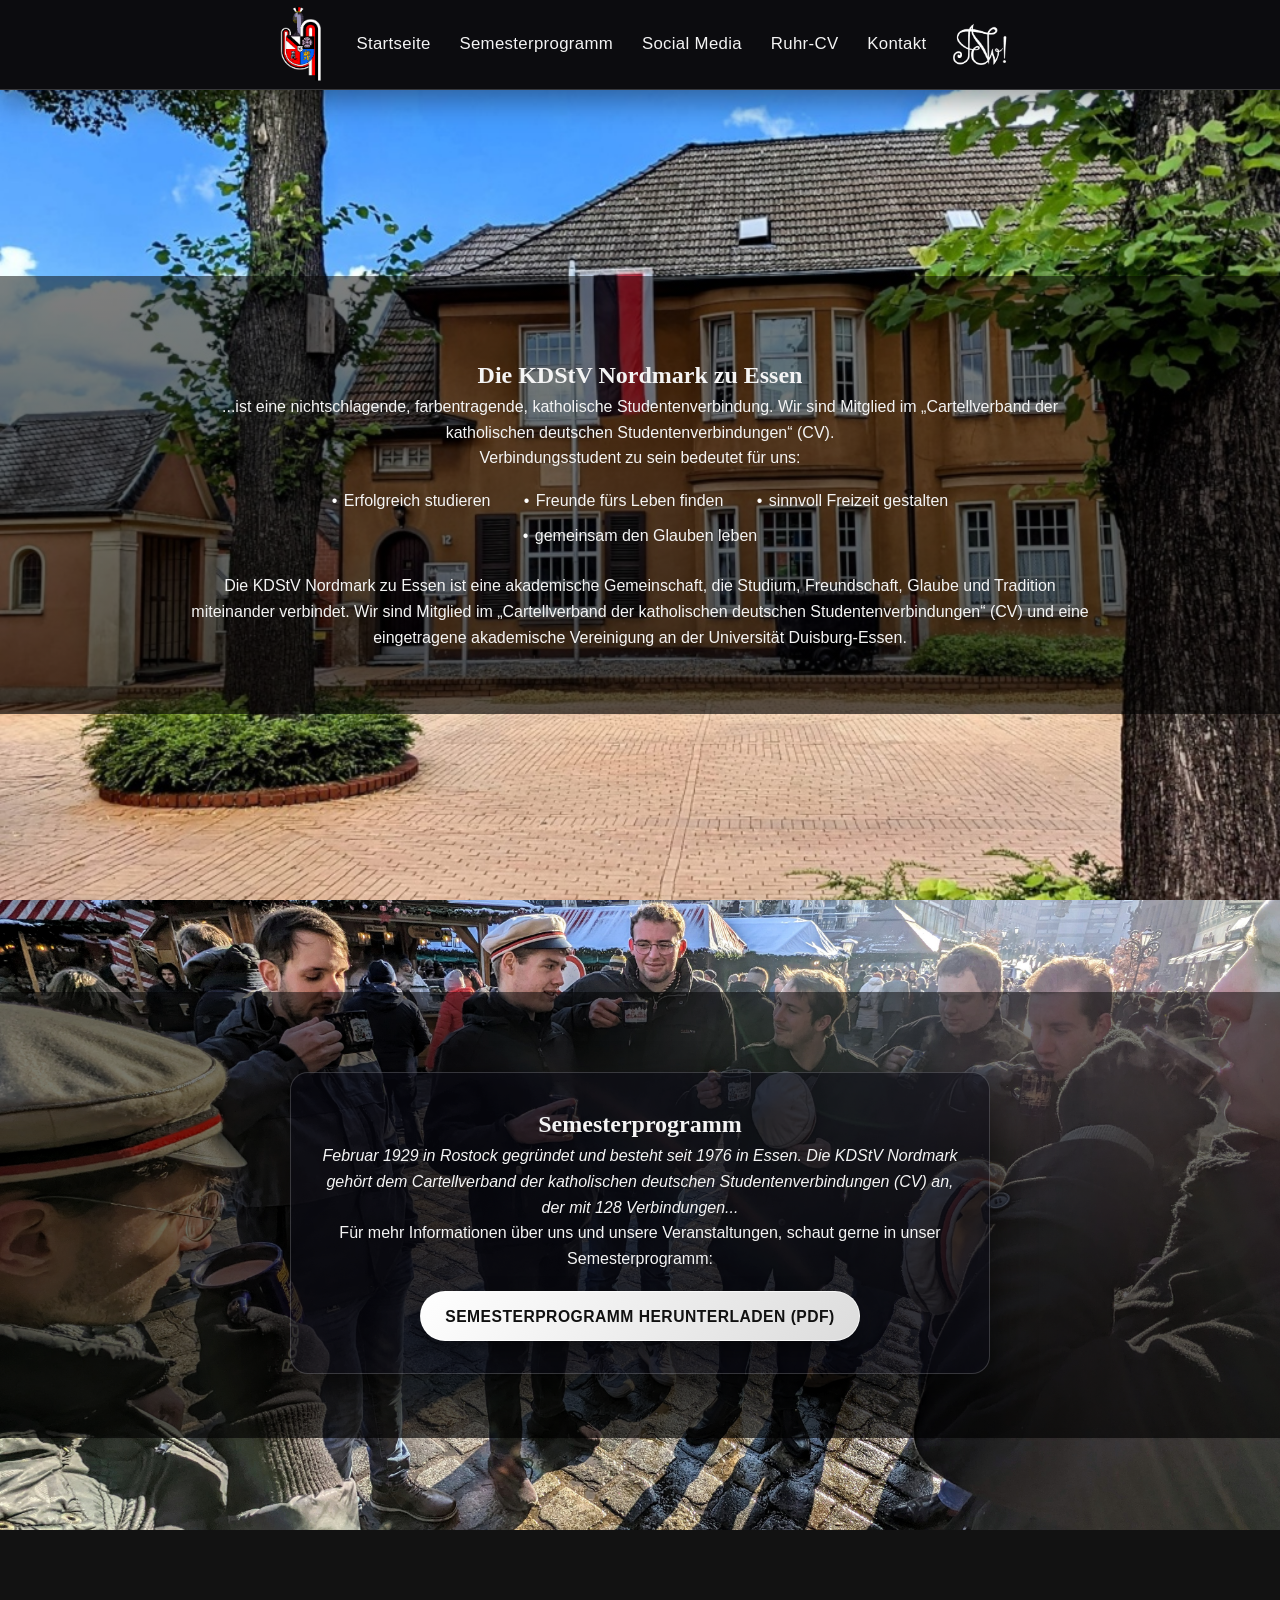
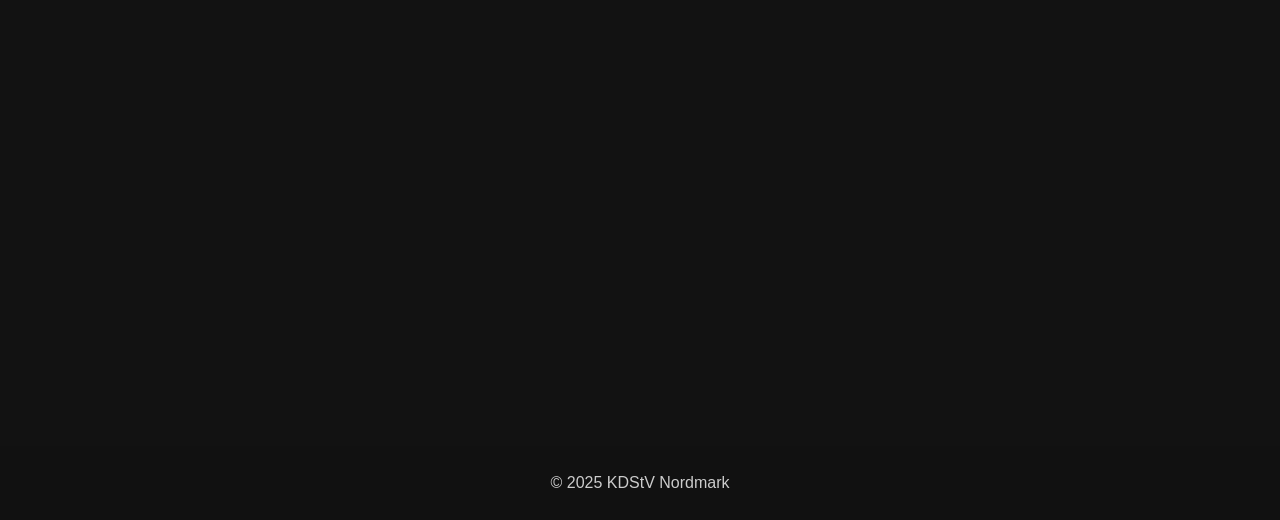
==== index.html @ 252a13d1 "breadcrumb, neue backgrounds, sempro download" ====
<!DOCTYPE html>
<html lang="de">
<head>
    <meta charset="UTF-8">
    <meta name="viewport" content="width=device-width, initial-scale=1.0">
    <title>KDSTV Nordmark</title>
    <link rel="stylesheet" href="style.css">
</head>
<body>

<!-- NAVIGATION BAR -->
<nav class="navbar">
    <!-- LEFT LOGO -->
    <div class="nav-left">
        <img src="images/Wappen.svg"
             alt="Wappen KDStV Nordmark"
             class="nav-logo nav-logo-left">
    </div>

    <!-- HAMBURGER BUTTON -->
    <button class="nav-toggle" aria-label="Menü öffnen" aria-expanded="false" aria-controls="nav-links">
        <span></span>
        <span></span>
        <span></span>
    </button>

    <!-- NAVIGATION LINKS -->
    <ul class="nav-links" id="nav-links">
        <li><a href="#start" data-section="start">Startseite</a></li>
        <li><a href="#about" data-section="about">Semesterprogramm</a></li>
        <li><a href="#events" data-section="events">Social Media</a></li>
        <li><a href="#ruhrcv" data-section="ruhrcv">Ruhr-CV</a></li>
        <li><a href="#contact" data-section="contact">Kontakt</a></li>
    </ul>

    <!-- RIGHT LOGO -->
    <div class="nav-right">
        <img src="images/Zirkel.svg"
             alt="Zirkel KDStV Nordmark"
             class="nav-logo nav-logo-right">
    </div>
</nav>

<!-- BREADCRUMB (mobile only, hidden via CSS on desktop) -->
<div class="breadcrumb" id="breadcrumb">
    Startseite
</div>

<!-- STARTSEITE -->
<section id="start" class="section parallax section-start section--hidden">
    <div class="section-overlay">
        <div class="section-content hero-content">
            <h1>Die KDStV Nordmark zu Essen</h1>
            <p>
                ...ist eine nichtschlagende, farbentragende, katholische Studentenverbindung.
                Wir sind Mitglied im „Cartellverband der katholischen deutschen Studentenverbindungen“ (CV).
            </p>
            <p>Verbindungsstudent zu sein bedeutet für uns:</p>
            <ul>
                <li>Erfolgreich studieren</li>
                <li>Freunde fürs Leben finden</li>
                <li>sinnvoll Freizeit gestalten</li>
                <li>gemeinsam den Glauben leben</li>
            </ul>
            <p>
                Die KDStV Nordmark zu Essen ist eine akademische Gemeinschaft,
                die Studium, Freundschaft, Glaube und Tradition miteinander verbindet.

                Wir sind Mitglied im „Cartellverband der katholischen deutschen Studentenverbindungen“ (CV) und
                eine eingetragene akademische Vereinigung an der Universität Duisburg-Essen.
            </p>
        </div>
    </div>
</section>

<!-- SEMESTERPROGRAMM -->
<section id="about" class="section parallax section-about section--hidden">
    <div class="section-overlay">
        <div class="section-content narrow glass-card">
            <h2>Semesterprogramm</h2>

            <p>
                <em>
                    Februar 1929 in Rostock gegründet und besteht seit 1976 in Essen. Die KDStV Nordmark gehört dem
                    Cartellverband der katholischen deutschen Studentenverbindungen (CV) an, der mit 128 Verbindungen...
                </em>
            </p>

            <p>
                Für mehr Informationen über uns und unsere Veranstaltungen, schaut gerne in unser Semesterprogramm:
            </p>

            <p class="semester-link">
                <a href="Semesterprogramm.pdf" class="btn-primary" download>
                    Semesterprogramm herunterladen (PDF)
                </a>
            </p>
        </div>
    </div>
</section>

<!-- SOCIAL MEDIA -->
<section id="events" class="section parallax section-events section--hidden">
    <div class="section-overlay">
        <div class="section-content">
            <h2>Social Media</h2>

            <div class="gallery glass-card">
                <!-- LightWidget WIDGET -->
                <script src="https://cdn.lightwidget.com/widgets/lightwidget.js"></script>
                <iframe
                        src="//lightwidget.com/widgets/4c66353b1ba555e5afa9daa16b7df334.html"
                        scrolling="no"
                        allowtransparency="true"
                        class="lightwidget-widget"
                        style="width:100%;border:0;overflow:hidden;">
                </iframe>
            </div>
        </div>
    </div>
</section>

<!-- RUHR-CV -->
<section id="ruhrcv" class="section parallax section-ruhrcv section--hidden">
    <div class="section-overlay">
        <div class="section-content narrow glass-card">
            <h2>Ruhr-CV</h2>
            <p>
                Informationen über den Ruhr-CV können hier eingefügt werden.
            </p>
        </div>
    </div>
</section>

<!-- KONTAKT -->
<section id="contact" class="section parallax section-contact section--hidden">
    <div class="section-overlay">
        <div class="section-content narrow glass-card">
            <h2>Kontakt</h2>
            <p>
                Du hast Fragen oder Interesse an unserer Verbindung?
                Schreib uns gerne eine Nachricht oder besuch uns auf einer unserer Veranstaltungen.
            </p>
            <p>
                E-Mail: <a href="mailto:info@nordmark-essen.de">info@nordmark-essen.de</a>
            </p>
        </div>
    </div>
</section>

<!-- FOOTER -->
<footer>
    <p>&copy; 2025 KDStV Nordmark</p>
</footer>

<!-- NAV TOGGLE + MOBILE HIDE-ON-SCROLL + SECTION FADE + BREADCRUMB -->
<script>
    (function () {
        const toggle = document.querySelector('.nav-toggle');
        const links = document.getElementById('nav-links');
        const navbar = document.querySelector('.navbar');
        const breadcrumb = document.getElementById('breadcrumb');
        const sections = document.querySelectorAll('.section');
        const navAnchors = document.querySelectorAll('.nav-links a');
        let lastScrollY = window.scrollY;

        const sectionLabels = {
            start: 'Startseite',
            about: 'Semesterprogramm',
            events: 'Social Media',
            ruhrcv: 'Ruhr-CV',
            contact: 'Kontakt'
        };

        /* ---------- MOBILE NAV TOGGLE ---------- */
        if (toggle && links) {
            toggle.addEventListener('click', () => {
                const isOpen = links.classList.toggle('open');
                toggle.setAttribute('aria-expanded', isOpen ? 'true' : 'false');

                // When menu is opened/closed, always show navbar
                if (navbar) navbar.classList.remove('navbar--hidden');

                // breadcrumb stays visible; position is controlled by scroll logic below
            });

            links.addEventListener('click', (e) => {
                if (e.target.tagName.toLowerCase() === 'a') {
                    links.classList.remove('open');
                    toggle.setAttribute('aria-expanded', 'false');
                }
            });
        }

        /* ---------- HIDE NAVBAR ON SCROLL (MOBILE ONLY) + BREADCRUMB POSITION ---------- */
        function handleScroll() {
            if (!navbar) return;

            const isMobile = window.innerWidth <= 768;
            if (!isMobile) {
                navbar.classList.remove('navbar--hidden');
                if (breadcrumb) {
                    // desktop: breadcrumb hidden via CSS
                    breadcrumb.classList.remove('breadcrumb--at-top');
                }
                lastScrollY = window.scrollY;
                return;
            }

            const currentY = window.scrollY;
            const menuOpen = links && links.classList.contains('open');

            if (!breadcrumb) return;

            // Always show navbar at very top or while menu open
            if (menuOpen || currentY < 10) {
                navbar.classList.remove('navbar--hidden');
                breadcrumb.classList.remove('breadcrumb--at-top'); // under navbar (top: 70px)
            } else if (currentY > lastScrollY) {
                // scrolling down -> hide navbar, breadcrumb slides up to top
                navbar.classList.add('navbar--hidden');
                breadcrumb.classList.add('breadcrumb--at-top'); // top: 0
            } else if (currentY < lastScrollY) {
                // scrolling up -> show navbar again, breadcrumb goes back under navbar
                navbar.classList.remove('navbar--hidden');
                breadcrumb.classList.remove('breadcrumb--at-top');
            }

            lastScrollY = currentY;
        }

        window.addEventListener('scroll', handleScroll);
        window.addEventListener('resize', handleScroll);

        /* ---------- SECTION FADE-IN + BREADCRUMB + ACTIVE LINK ---------- */
        const observerOptions = {
            threshold: 0.4
        };

        function updateActiveNavAndBreadcrumb(id) {
            const label = sectionLabels[id] || '';
            if (breadcrumb && label) {
                breadcrumb.textContent = label;
            }

            navAnchors.forEach(a => {
                const sec = a.getAttribute('data-section');
                if (sec === id) {
                    a.classList.add('nav-link-active');
                } else {
                    a.classList.remove('nav-link-active');
                }
            });
        }

        const observer = new IntersectionObserver((entries) => {
            entries.forEach(entry => {
                const section = entry.target;
                if (entry.isIntersecting) {
                    section.classList.remove('section--hidden');
                    section.classList.add('section--visible');

                    const id = section.getAttribute('id');
                    if (id) {
                        updateActiveNavAndBreadcrumb(id);
                    }
                }
            });
        }, observerOptions);

        sections.forEach(section => {
            observer.observe(section);
        });

        // Initial run
        handleScroll();
    })();
</script>

</body>
</html>
---- style.css ----
/* -------------------------------
   GLOBAL STYLES
--------------------------------*/
* {
    margin: 0;
    padding: 0;
    box-sizing: border-box;
}

body {
    font-family: "Segoe UI", Roboto, Helvetica, Arial, sans-serif;
    color: #f4f4f4;
    background-color: #121212;
    line-height: 1.6;
}

h1, h2, h3 {
    font-family: "Monotype Corsiva", "Segoe Script", "Lucida Handwriting", cursive;
}

/* -------------------------------
   NAVIGATION BAR (DESKTOP)
--------------------------------*/
.navbar {
    position: fixed;
    top: 0;
    left: 0;
    width: 100%;
    height: 90px;
    background: rgba(10, 10, 15, 0.7);
    backdrop-filter: blur(14px);
    -webkit-backdrop-filter: blur(14px);
    border-bottom: 1px solid rgba(255, 255, 255, 0.18);
    box-shadow: 0 10px 30px rgba(0, 0, 0, 0.4);
    display: flex;
    align-items: center;
    justify-content: center;
    gap: 1.5rem;
    padding: 0 1.5rem;
    z-index: 999;
    transition: transform 0.25s ease, opacity 0.25s ease;
}

/* Used by mobile JS to hide navbar on scroll down */
.navbar--hidden {
    transform: translateY(-100%);
    opacity: 0;
}

.nav-left,
.nav-right {
    height: 100%;
    display: flex;
    align-items: center;
}

.nav-logo {
    height: 100%;
    max-height: 90px;
    width: auto;
    object-fit: contain;
    transition: filter 0.2s ease, opacity 0.2s ease;
}

.nav-logo:hover {
    filter: drop-shadow(0 0 10px rgba(255, 255, 255, 0.85));
    opacity: 0.96;
}

.nav-links {
    list-style: none;
    display: flex;
    align-items: center;
    gap: 1.8rem;
}

.nav-links a {
    color: #f4f4f4;
    text-decoration: none;
    font-size: 1.05rem;
    font-weight: 500;
    letter-spacing: 0.02em;
    position: relative;
    transition: color 0.2s ease, transform 0.2s ease;
}

.nav-links a::after {
    content: "";
    position: absolute;
    left: 0;
    bottom: -4px;
    width: 0;
    height: 2px;
    border-radius: 999px;
    background: linear-gradient(90deg, #ffffff, #bbbbbb);
    transition: width 0.2s ease;
}

.nav-links a:hover::after {
    width: 100%;
}

.nav-link-active {
    color: #ffffff;
}

.nav-link-active::after {
    width: 100%;
}

/* Hamburger button (hidden on desktop) */
.nav-toggle {
    display: none;
    background: none;
    border: none;
    cursor: pointer;
    padding: 0.4rem;
}

.nav-toggle span {
    display: block;
    width: 24px;
    height: 2px;
    margin: 4px 0;
    background-color: #ffffff;
}

/* -------------------------------
   BREADCRUMB
--------------------------------*/
.breadcrumb {
    display: none; /* hidden on desktop */
    position: fixed;
    left: 0;
    width: 100%;
    z-index: 998;
    padding: 0.35rem 1.5rem;
    font-size: 0.9rem;
    letter-spacing: 0.04em;
    text-transform: uppercase;
    color: #f0f0f0;
    background: rgba(10, 10, 15, 0.6);
    backdrop-filter: blur(14px);
    -webkit-backdrop-filter: blur(14px);
    border-bottom: 1px solid rgba(255, 255, 255, 0.18);
    transition: top 0.25s ease;
}

/* Breadcrumb position when navbar is hidden on mobile */
.breadcrumb--at-top {
    top: 0;
}

/* -------------------------------
   SECTIONS + PARALLAX
--------------------------------*/
.section {
    position: relative;
    min-height: 70vh;
    display: flex;
    align-items: center;
    justify-content: center;
    text-align: center;
}

.parallax {
    background-position: center;
    background-repeat: no-repeat;
    background-size: cover;
    background-attachment: fixed;
}

.section-overlay {
    width: 100%;
    padding: 5rem 2rem 4rem;
    background: linear-gradient(
            to bottom,
            rgba(0, 0, 0, 0.5),
            rgba(0, 0, 0, 0.65)
    );
}

.section-content {
    max-width: 900px;
    margin: 0 auto;
}

.section-content.narrow {
    max-width: 700px;
}

/* Startseite-specific layout */
#start.section {
    margin-top: 90px;
    min-height: 90vh;
}

.hero-content ul {
    list-style: none;
    margin-top: 0.75rem;
    margin-bottom: 1.25rem;
}

.hero-content ul li {
    display: inline-block;
    margin: 0.3rem 0.9rem;
}

.hero-content ul li::before {
    content: "•";
    color: white;
    margin-right: 0.4rem;
}

/* -------------------------------
   SECTION FADE-IN ANIMATION
--------------------------------*/
.section--hidden {
    opacity: 0;
    transform: translateY(16px);
    transition: opacity 0.5s ease, transform 0.5s ease;
}

.section--visible {
    opacity: 1;
    transform: translateY(0);
}

/* -------------------------------
   GLASSMORPHIC CARDS
--------------------------------*/
.glass-card {
    background: rgba(10, 10, 20, 0.55);
    border-radius: 18px;
    border: 1px solid rgba(255, 255, 255, 0.18);
    box-shadow: 0 18px 40px rgba(0, 0, 0, 0.6);
    padding: 2rem 1.8rem;
}

/* -------------------------------
   PER-SECTION BACKGROUND IMAGES
--------------------------------*/
.section-start {
    background-image: url('images/HausVorneSommer.jpg');
}

.section-about {
    background-image: url('images/ThomastagGruppenfotoGluehwein.jpg');
}

.section-events {
    background-image: url('images/WeihnachtenVeltins.jpg');
}

.section-ruhrcv {
    background-image: url('images/KommersGrussAuf.jpg');
}

.section-contact {
    background-image: url('images/SaalLeer.jpg');
}

/* -------------------------------
   SOCIAL MEDIA GALLERY
--------------------------------*/
.gallery {
    border-radius: 18px;
    padding: 2rem 1.5rem;
    max-width: 900px;
    margin: 0 auto;
}

.lightwidget-widget {
    width: 100%;
    max-width: 800px;
    height: 600px;
    border: none;
    border-radius: 12px;
    overflow: hidden;
}

/* -------------------------------
   SEMESTERPROGRAMM PDF LINK -> BUTTON
--------------------------------*/
.semester-link {
    margin-top: 1.25rem;
}

.btn-primary {
    display: inline-block;
    padding: 0.7rem 1.5rem;
    border-radius: 999px;
    border: 1px solid rgba(255, 255, 255, 0.7);
    color: #111;
    background: linear-gradient(135deg, #ffffff, #dcdcdc);
    font-weight: 600;
    font-size: 0.98rem;
    text-decoration: none;
    letter-spacing: 0.03em;
    text-transform: uppercase;
    box-shadow: 0 10px 22px rgba(0, 0, 0, 0.45);
    transition: transform 0.15s ease, box-shadow 0.15s ease, opacity 0.15s ease;
}

.btn-primary:hover {
    transform: translateY(-1px);
    box-shadow: 0 14px 26px rgba(0, 0, 0, 0.6);
    opacity: 0.94;
}

/* -------------------------------
   FOOTER
--------------------------------*/
footer {
    text-align: center;
    padding: 1.5rem;
    background-color: #111;
    color: #ccc;
}

/* -------------------------------
   MOBILE
--------------------------------*/
@media (max-width: 768px) {

    /* Navbar becomes 3-column: Wappen | Burger | Zirkel */
    .navbar {
        height: 70px;
        display: grid;
        grid-template-columns: 1fr auto 1fr;
        align-items: center;
        padding: 0 0.5rem;
    }

    .nav-left {
        grid-column: 1;
        justify-self: center;
    }

    .nav-toggle {
        grid-column: 2;
        display: flex;
        flex-direction: column;
        justify-self: center;
        align-items: center;
    }

    .nav-right {
        grid-column: 3;
        justify-self: center;
    }

    .nav-logo {
        max-height: 55px;
    }

    /* Breadcrumb only on mobile */
    .breadcrumb {
        display: block;
        top: 70px; /* just under the mobile navbar */
        padding: 0.3rem 1rem;
        font-size: 0.8rem;
    }

    #start.section {
        margin-top: 70px;
    }

    /* Smaller mobile fonts */
    h1 {
        font-size: 1.8rem;
        line-height: 1.25;
    }

    h2 {
        font-size: 1.5rem;
    }

    p, li {
        font-size: 0.95rem;
        line-height: 1.55;
    }

    /* Sections closer to the edges */
    .section-overlay {
        padding: 2.5rem 1.2rem 2.25rem;
    }

    .section-content {
        max-width: 95%;
    }

    .glass-card {
        padding: 1.6rem 1.3rem;
    }

    /* Mobile dropdown (fade + slide-down) */
    .nav-links {
        position: absolute;
        top: 70px;
        left: 0;
        right: 0;
        flex-direction: column;
        background: rgba(0, 0, 0, 0.95);
        padding: 1rem 0 1.5rem;
        gap: 0.6rem;

        opacity: 0;
        transform: translateY(-10px);
        max-height: 0;
        overflow: hidden;
        pointer-events: none;
        transition:
                opacity 0.25s ease,
                transform 0.25s ease,
                max-height 0.25s ease;
    }

    .nav-links.open {
        opacity: 1;
        transform: translateY(0);
        max-height: 400px;
        pointer-events: auto;
    }

    .lightwidget-widget {
        height: 420px;
    }
}

/* ----------- VERY SMALL PHONES ----------- */
@media (max-width: 480px) {

    h1 {
        font-size: 1.55rem;
    }

    h2 {
        font-size: 1.3rem;
    }

    p, li {
        font-size: 0.9rem;
    }

    .section-overlay {
        padding: 2rem 1rem 2rem;
    }

    .lightwidget-widget {
        height: 320px;
    }
}
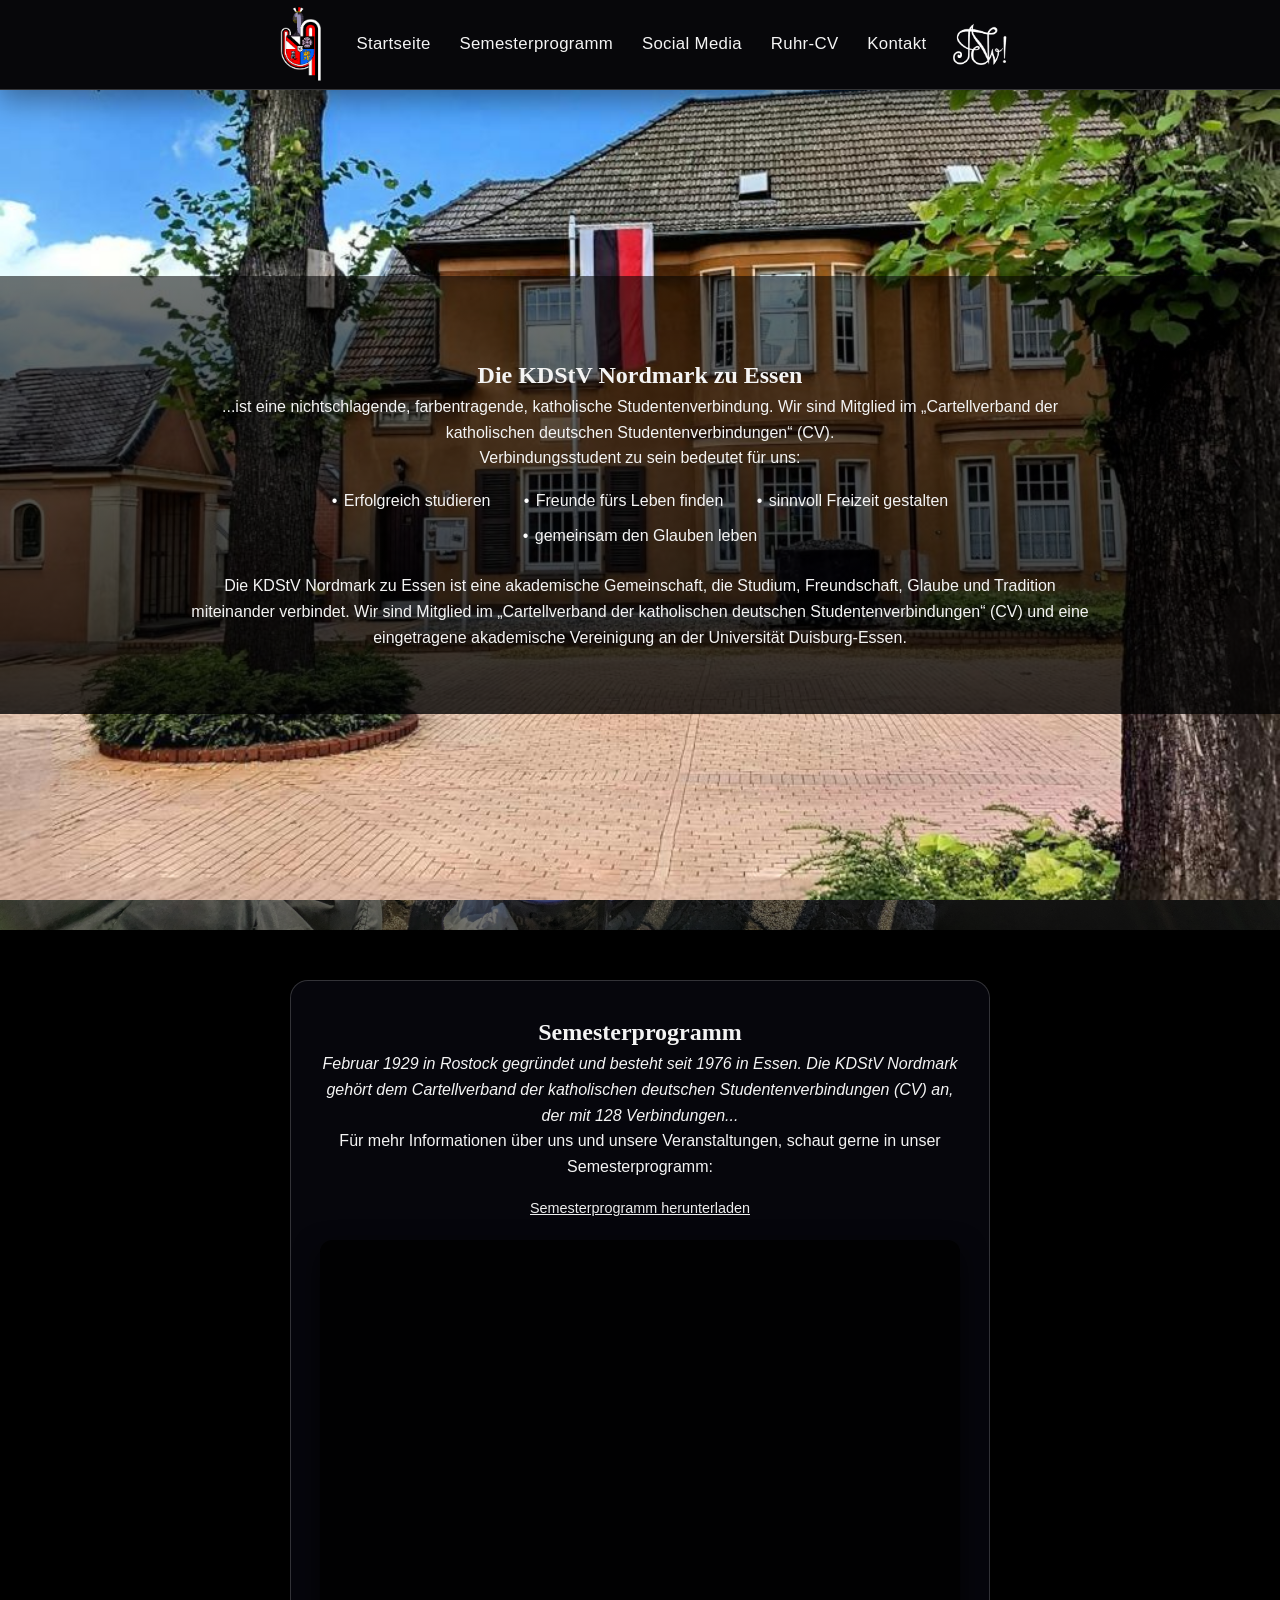
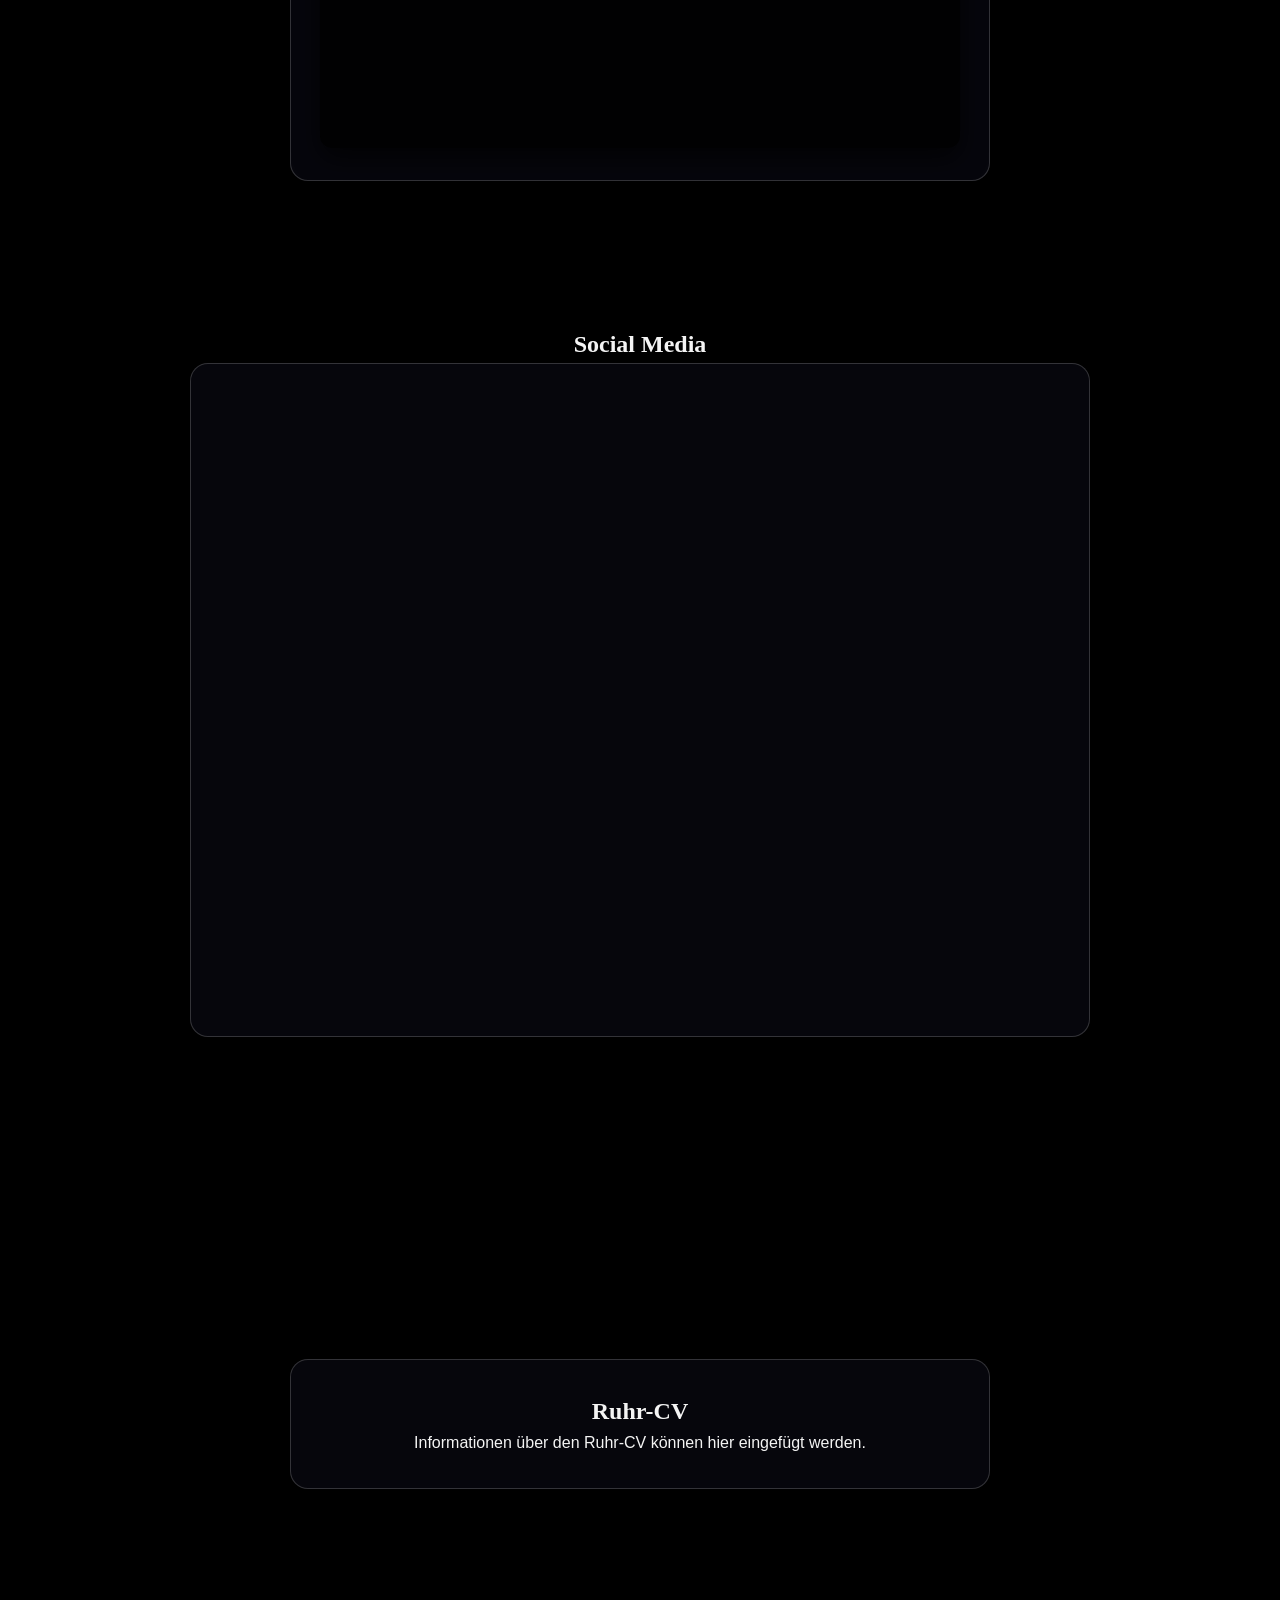
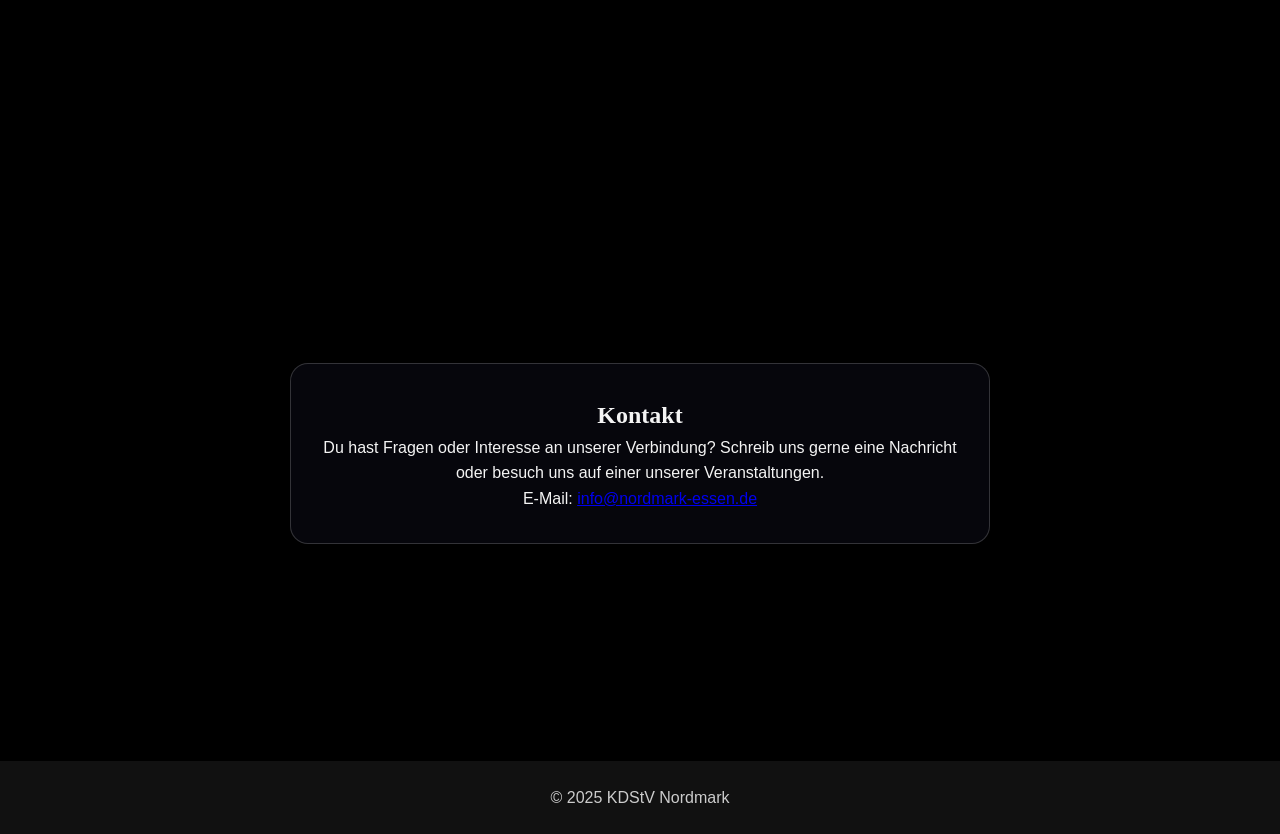
==== commit c227b87f: "TODO: 4 Prinzipien auf landing page immer untereinander, Widget Farbe weiß, Sliding Bilder, Ruhr-CV " ====
--- a/index.html
+++ b/index.html
@@ -10,21 +10,14 @@
 
 <!-- NAVIGATION BAR -->
 <nav class="navbar">
-    <!-- LEFT LOGO -->
     <div class="nav-left">
-        <img src="images/Wappen.svg"
-             alt="Wappen KDStV Nordmark"
-             class="nav-logo nav-logo-left">
-    </div>
-
-    <!-- HAMBURGER BUTTON -->
-    <button class="nav-toggle" aria-label="Menü öffnen" aria-expanded="false" aria-controls="nav-links">
-        <span></span>
-        <span></span>
-        <span></span>
+        <img src="images/Wappen.svg" class="nav-logo nav-logo-left" alt="Wappen KDStV Nordmark">
+    </div>
+
+    <button class="nav-toggle" aria-label="Menü öffnen" aria-expanded="false">
+        <span></span><span></span><span></span>
     </button>
 
-    <!-- NAVIGATION LINKS -->
     <ul class="nav-links" id="nav-links">
         <li><a href="#start" data-section="start">Startseite</a></li>
         <li><a href="#about" data-section="about">Semesterprogramm</a></li>
@@ -33,21 +26,16 @@
         <li><a href="#contact" data-section="contact">Kontakt</a></li>
     </ul>
 
-    <!-- RIGHT LOGO -->
     <div class="nav-right">
-        <img src="images/Zirkel.svg"
-             alt="Zirkel KDStV Nordmark"
-             class="nav-logo nav-logo-right">
+        <img src="images/Zirkel.svg" class="nav-logo nav-logo-right" alt="Zirkel KDStV Nordmark">
     </div>
 </nav>
 
-<!-- BREADCRUMB (mobile only, hidden via CSS on desktop) -->
-<div class="breadcrumb" id="breadcrumb">
-    Startseite
-</div>
+<!-- BREADCRUMB (nur mobil sichtbar) -->
+<div class="breadcrumb" id="breadcrumb">Startseite</div>
 
 <!-- STARTSEITE -->
-<section id="start" class="section parallax section-start section--hidden">
+<section id="start" class="section parallax section-start">
     <div class="section-overlay">
         <div class="section-content hero-content">
             <h1>Die KDStV Nordmark zu Essen</h1>
@@ -74,7 +62,7 @@
 </section>
 
 <!-- SEMESTERPROGRAMM -->
-<section id="about" class="section parallax section-about section--hidden">
+<section id="about" class="section parallax section-about">
     <div class="section-overlay">
         <div class="section-content narrow glass-card">
             <h2>Semesterprogramm</h2>
@@ -92,27 +80,37 @@
 
             <p class="semester-link">
                 <a href="Semesterprogramm.pdf" class="btn-primary" download>
-                    Semesterprogramm herunterladen (PDF)
+                    Semesterprogramm herunterladen
                 </a>
             </p>
+
+            <div class="pdf-viewer">
+                <object data="Semesterprogramm.pdf#toolbar=1&view=FitH"
+                        type="application/pdf"
+                        class="pdf-object">
+                    <iframe src="Semesterprogramm.pdf#toolbar=1&view=FitH"
+                            class="pdf-iframe">
+                        Ihr Browser unterstützt die PDF-Anzeige nicht.
+                        Sie können das PDF hier herunterladen:
+                        <a href="Semesterprogramm.pdf">PDF herunterladen</a>
+                    </iframe>
+                </object>
+            </div>
         </div>
     </div>
 </section>
 
 <!-- SOCIAL MEDIA -->
-<section id="events" class="section parallax section-events section--hidden">
+<section id="events" class="section parallax section-events">
     <div class="section-overlay">
         <div class="section-content">
             <h2>Social Media</h2>
-
             <div class="gallery glass-card">
-                <!-- LightWidget WIDGET -->
                 <script src="https://cdn.lightwidget.com/widgets/lightwidget.js"></script>
-                <iframe
-                        src="//lightwidget.com/widgets/4c66353b1ba555e5afa9daa16b7df334.html"
+                <iframe src="//lightwidget.com/widgets/4c66353b1ba555e5afa9daa16b7df334.html"
+                        class="lightwidget-widget"
                         scrolling="no"
                         allowtransparency="true"
-                        class="lightwidget-widget"
                         style="width:100%;border:0;overflow:hidden;">
                 </iframe>
             </div>
@@ -121,19 +119,17 @@
 </section>
 
 <!-- RUHR-CV -->
-<section id="ruhrcv" class="section parallax section-ruhrcv section--hidden">
+<section id="ruhrcv" class="section parallax section-ruhrcv">
     <div class="section-overlay">
         <div class="section-content narrow glass-card">
             <h2>Ruhr-CV</h2>
-            <p>
-                Informationen über den Ruhr-CV können hier eingefügt werden.
-            </p>
+            <p>Informationen über den Ruhr-CV können hier eingefügt werden.</p>
         </div>
     </div>
 </section>
 
 <!-- KONTAKT -->
-<section id="contact" class="section parallax section-contact section--hidden">
+<section id="contact" class="section parallax section-contact">
     <div class="section-overlay">
         <div class="section-content narrow glass-card">
             <h2>Kontakt</h2>
@@ -148,29 +144,28 @@
     </div>
 </section>
 
-<!-- FOOTER -->
 <footer>
     <p>&copy; 2025 KDStV Nordmark</p>
 </footer>
 
-<!-- NAV TOGGLE + MOBILE HIDE-ON-SCROLL + SECTION FADE + BREADCRUMB -->
 <script>
     (function () {
-        const toggle = document.querySelector('.nav-toggle');
-        const links = document.getElementById('nav-links');
-        const navbar = document.querySelector('.navbar');
+        const toggle     = document.querySelector('.nav-toggle');
+        const links      = document.getElementById('nav-links');
+        const navbar     = document.querySelector('.navbar');
         const breadcrumb = document.getElementById('breadcrumb');
-        const sections = document.querySelectorAll('.section');
         const navAnchors = document.querySelectorAll('.nav-links a');
-        let lastScrollY = window.scrollY;
+        const sections   = document.querySelectorAll('section');
 
         const sectionLabels = {
-            start: 'Startseite',
-            about: 'Semesterprogramm',
-            events: 'Social Media',
-            ruhrcv: 'Ruhr-CV',
+            start:   'Startseite',
+            about:   'Semesterprogramm',
+            events:  'Social Media',
+            ruhrcv:  'Ruhr-CV',
             contact: 'Kontakt'
         };
+
+        let lastScrollY = window.scrollY;
 
         /* ---------- MOBILE NAV TOGGLE ---------- */
         if (toggle && links) {
@@ -178,12 +173,13 @@
                 const isOpen = links.classList.toggle('open');
                 toggle.setAttribute('aria-expanded', isOpen ? 'true' : 'false');
 
-                // When menu is opened/closed, always show navbar
-                if (navbar) navbar.classList.remove('navbar--hidden');
-
-                // breadcrumb stays visible; position is controlled by scroll logic below
-            });
-
+                // Wenn das Menü geöffnet wird, Navbar immer anzeigen
+                if (navbar) {
+                    navbar.classList.remove('navbar--hidden');
+                }
+            });
+
+            // Menü schließen, wenn Link geklickt wird (Mobile)
             links.addEventListener('click', (e) => {
                 if (e.target.tagName.toLowerCase() === 'a') {
                     links.classList.remove('open');
@@ -192,36 +188,40 @@
             });
         }
 
-        /* ---------- HIDE NAVBAR ON SCROLL (MOBILE ONLY) + BREADCRUMB POSITION ---------- */
+        /* ---------- NAVBAR + BREADCRUMB BEI SCROLL (MOBILE) ---------- */
         function handleScroll() {
             if (!navbar) return;
 
             const isMobile = window.innerWidth <= 768;
+            const currentY = window.scrollY;
+
             if (!isMobile) {
+                // Desktop: Navbar immer sichtbar, Breadcrumb wird per CSS ausgeblendet
                 navbar.classList.remove('navbar--hidden');
                 if (breadcrumb) {
-                    // desktop: breadcrumb hidden via CSS
                     breadcrumb.classList.remove('breadcrumb--at-top');
                 }
-                lastScrollY = window.scrollY;
+                lastScrollY = currentY;
                 return;
             }
 
-            const currentY = window.scrollY;
+            if (!breadcrumb) {
+                lastScrollY = currentY;
+                return;
+            }
+
             const menuOpen = links && links.classList.contains('open');
 
-            if (!breadcrumb) return;
-
-            // Always show navbar at very top or while menu open
+            // Immer sichtbar ganz oben: am Anfang oder wenn Menü offen
             if (menuOpen || currentY < 10) {
                 navbar.classList.remove('navbar--hidden');
-                breadcrumb.classList.remove('breadcrumb--at-top'); // under navbar (top: 70px)
+                breadcrumb.classList.remove('breadcrumb--at-top');
             } else if (currentY > lastScrollY) {
-                // scrolling down -> hide navbar, breadcrumb slides up to top
+                // Runterscrollen → Navbar weg, Breadcrumb ganz oben
                 navbar.classList.add('navbar--hidden');
-                breadcrumb.classList.add('breadcrumb--at-top'); // top: 0
+                breadcrumb.classList.add('breadcrumb--at-top');
             } else if (currentY < lastScrollY) {
-                // scrolling up -> show navbar again, breadcrumb goes back under navbar
+                // Hochscrollen → Navbar wieder da, Breadcrumb unter Navbar
                 navbar.classList.remove('navbar--hidden');
                 breadcrumb.classList.remove('breadcrumb--at-top');
             }
@@ -232,47 +232,31 @@
         window.addEventListener('scroll', handleScroll);
         window.addEventListener('resize', handleScroll);
 
-        /* ---------- SECTION FADE-IN + BREADCRUMB + ACTIVE LINK ---------- */
-        const observerOptions = {
-            threshold: 0.4
-        };
-
-        function updateActiveNavAndBreadcrumb(id) {
-            const label = sectionLabels[id] || '';
-            if (breadcrumb && label) {
-                breadcrumb.textContent = label;
+        /* ---------- AKTIVE SECTION → BREADCRUMB + NAV-LINK ---------- */
+        function updateBreadcrumbAndNav(id) {
+            if (breadcrumb && sectionLabels[id]) {
+                breadcrumb.textContent = sectionLabels[id];
             }
 
             navAnchors.forEach(a => {
                 const sec = a.getAttribute('data-section');
-                if (sec === id) {
-                    a.classList.add('nav-link-active');
-                } else {
-                    a.classList.remove('nav-link-active');
-                }
+                a.classList.toggle('nav-link-active', sec === id);
             });
         }
 
         const observer = new IntersectionObserver((entries) => {
             entries.forEach(entry => {
-                const section = entry.target;
-                if (entry.isIntersecting) {
-                    section.classList.remove('section--hidden');
-                    section.classList.add('section--visible');
-
-                    const id = section.getAttribute('id');
-                    if (id) {
-                        updateActiveNavAndBreadcrumb(id);
-                    }
-                }
-            });
-        }, observerOptions);
-
-        sections.forEach(section => {
-            observer.observe(section);
-        });
-
-        // Initial run
+                if (!entry.isIntersecting) return;
+                const id = entry.target.getAttribute('id');
+                if (id) {
+                    updateBreadcrumbAndNav(id);
+                }
+            });
+        }, { threshold: 0.4 });
+
+        sections.forEach(sec => observer.observe(sec));
+
+        // Initial
         handleScroll();
     })();
 </script>
--- a/style.css
+++ b/style.css
@@ -10,7 +10,7 @@
 body {
     font-family: "Segoe UI", Roboto, Helvetica, Arial, sans-serif;
     color: #f4f4f4;
-    background-color: #121212;
+    background-color: #000000;
     line-height: 1.6;
 }
 
@@ -41,7 +41,6 @@
     transition: transform 0.25s ease, opacity 0.25s ease;
 }
 
-/* Used by mobile JS to hide navbar on scroll down */
 .navbar--hidden {
     transform: translateY(-100%);
     opacity: 0;
@@ -81,7 +80,7 @@
     font-weight: 500;
     letter-spacing: 0.02em;
     position: relative;
-    transition: color 0.2s ease, transform 0.2s ease;
+    transition: color 0.2s ease;
 }
 
 .nav-links a::after {
@@ -108,7 +107,7 @@
     width: 100%;
 }
 
-/* Hamburger button (hidden on desktop) */
+/* Hamburger */
 .nav-toggle {
     display: none;
     background: none;
@@ -129,30 +128,30 @@
    BREADCRUMB
 --------------------------------*/
 .breadcrumb {
-    display: none; /* hidden on desktop */
+    display: none;
     position: fixed;
     left: 0;
     width: 100%;
+    top: 70px;
     z-index: 998;
     padding: 0.35rem 1.5rem;
     font-size: 0.9rem;
     letter-spacing: 0.04em;
     text-transform: uppercase;
     color: #f0f0f0;
-    background: rgba(10, 10, 15, 0.6);
+    background: rgba(10, 10, 15, 0.7);
     backdrop-filter: blur(14px);
     -webkit-backdrop-filter: blur(14px);
     border-bottom: 1px solid rgba(255, 255, 255, 0.18);
     transition: top 0.25s ease;
 }
 
-/* Breadcrumb position when navbar is hidden on mobile */
 .breadcrumb--at-top {
     top: 0;
 }
 
 /* -------------------------------
-   SECTIONS + PARALLAX
+   SECTIONS & PARALLAX
 --------------------------------*/
 .section {
     position: relative;
@@ -161,10 +160,11 @@
     align-items: center;
     justify-content: center;
     text-align: center;
+    margin-bottom: 0;
 }
 
 .parallax {
-    background-position: center;
+    background-position: center center !important;  /* <- IMMER MITTE */
     background-repeat: no-repeat;
     background-size: cover;
     background-attachment: fixed;
@@ -175,8 +175,8 @@
     padding: 5rem 2rem 4rem;
     background: linear-gradient(
             to bottom,
-            rgba(0, 0, 0, 0.5),
-            rgba(0, 0, 0, 0.65)
+            rgba(0, 0, 0, 0.55),
+            rgba(0, 0, 0, 0.8)
     );
 }
 
@@ -189,12 +189,13 @@
     max-width: 700px;
 }
 
-/* Startseite-specific layout */
+/* Startseite */
 #start.section {
     margin-top: 90px;
     min-height: 90vh;
 }
 
+/* List Styling */
 .hero-content ul {
     list-style: none;
     margin-top: 0.75rem;
@@ -213,55 +214,39 @@
 }
 
 /* -------------------------------
-   SECTION FADE-IN ANIMATION
---------------------------------*/
-.section--hidden {
-    opacity: 0;
-    transform: translateY(16px);
-    transition: opacity 0.5s ease, transform 0.5s ease;
-}
-
-.section--visible {
-    opacity: 1;
-    transform: translateY(0);
-}
-
-/* -------------------------------
    GLASSMORPHIC CARDS
 --------------------------------*/
 .glass-card {
-    background: rgba(10, 10, 20, 0.55);
+    background: rgba(10, 10, 20, 0.6);
     border-radius: 18px;
     border: 1px solid rgba(255, 255, 255, 0.18);
-    box-shadow: 0 18px 40px rgba(0, 0, 0, 0.6);
+    box-shadow:
+            0 18px 40px rgba(0, 0, 0, 0.7),
+            0 0 40px rgba(0, 0, 0, 0.9);
     padding: 2rem 1.8rem;
 }
 
 /* -------------------------------
-   PER-SECTION BACKGROUND IMAGES
+   SECTION BACKGROUNDS
 --------------------------------*/
 .section-start {
     background-image: url('images/HausVorneSommer.jpg');
 }
-
 .section-about {
     background-image: url('images/ThomastagGruppenfotoGluehwein.jpg');
 }
-
 .section-events {
     background-image: url('images/WeihnachtenVeltins.jpg');
 }
-
 .section-ruhrcv {
     background-image: url('images/KommersGrussAuf.jpg');
 }
-
 .section-contact {
     background-image: url('images/SaalLeer.jpg');
 }
 
 /* -------------------------------
-   SOCIAL MEDIA GALLERY
+   SOCIAL MEDIA
 --------------------------------*/
 .gallery {
     border-radius: 18px;
@@ -280,32 +265,42 @@
 }
 
 /* -------------------------------
-   SEMESTERPROGRAMM PDF LINK -> BUTTON
+   PDF
 --------------------------------*/
 .semester-link {
-    margin-top: 1.25rem;
+    margin-top: 1rem;
+    margin-bottom: 1.2rem;
 }
 
 .btn-primary {
-    display: inline-block;
-    padding: 0.7rem 1.5rem;
-    border-radius: 999px;
-    border: 1px solid rgba(255, 255, 255, 0.7);
-    color: #111;
-    background: linear-gradient(135deg, #ffffff, #dcdcdc);
-    font-weight: 600;
-    font-size: 0.98rem;
-    text-decoration: none;
-    letter-spacing: 0.03em;
-    text-transform: uppercase;
-    box-shadow: 0 10px 22px rgba(0, 0, 0, 0.45);
-    transition: transform 0.15s ease, box-shadow 0.15s ease, opacity 0.15s ease;
+    display: inline;
+    padding: 0;
+    border: none;
+    background: none;
+    color: #eeeeee;
+    font-weight: 500;
+    font-size: 0.9rem;
+    text-decoration: underline;
+    cursor: pointer;
 }
 
 .btn-primary:hover {
-    transform: translateY(-1px);
-    box-shadow: 0 14px 26px rgba(0, 0, 0, 0.6);
-    opacity: 0.94;
+    opacity: 0.8;
+}
+
+.pdf-viewer {
+    margin-top: 1rem;
+    border-radius: 12px;
+    overflow: hidden;
+    background: rgba(0, 0, 0, 0.85);
+    box-shadow: 0 10px 26px rgba(0, 0, 0, 0.7);
+}
+
+.pdf-object,
+.pdf-iframe {
+    width: 100%;
+    height: 500px;
+    border: none;
 }
 
 /* -------------------------------
@@ -323,7 +318,6 @@
 --------------------------------*/
 @media (max-width: 768px) {
 
-    /* Navbar becomes 3-column: Wappen | Burger | Zirkel */
     .navbar {
         height: 70px;
         display: grid;
@@ -332,32 +326,22 @@
         padding: 0 0.5rem;
     }
 
-    .nav-left {
-        grid-column: 1;
-        justify-self: center;
-    }
+    .nav-left { justify-self: center; }
+    .nav-right { justify-self: center; }
 
     .nav-toggle {
-        grid-column: 2;
         display: flex;
         flex-direction: column;
         justify-self: center;
         align-items: center;
     }
 
-    .nav-right {
-        grid-column: 3;
-        justify-self: center;
-    }
-
     .nav-logo {
         max-height: 55px;
     }
 
-    /* Breadcrumb only on mobile */
     .breadcrumb {
         display: block;
-        top: 70px; /* just under the mobile navbar */
         padding: 0.3rem 1rem;
         font-size: 0.8rem;
     }
@@ -366,22 +350,12 @@
         margin-top: 70px;
     }
 
-    /* Smaller mobile fonts */
-    h1 {
-        font-size: 1.8rem;
-        line-height: 1.25;
-    }
-
-    h2 {
-        font-size: 1.5rem;
-    }
-
-    p, li {
-        font-size: 0.95rem;
-        line-height: 1.55;
-    }
-
-    /* Sections closer to the edges */
+    /* Mobile jetzt auch MITTE */
+    .parallax {
+        background-attachment: scroll;
+        background-position: center center !important;
+    }
+
     .section-overlay {
         padding: 2.5rem 1.2rem 2.25rem;
     }
@@ -390,11 +364,15 @@
         max-width: 95%;
     }
 
-    .glass-card {
-        padding: 1.6rem 1.3rem;
-    }
-
-    /* Mobile dropdown (fade + slide-down) */
+    h1 { font-size: 1.8rem; }
+    h2 { font-size: 1.5rem; }
+    p, li { font-size: 0.95rem; }
+
+    .pdf-object,
+    .pdf-iframe {
+        height: 400px;
+    }
+
     .nav-links {
         position: absolute;
         top: 70px;
@@ -404,16 +382,12 @@
         background: rgba(0, 0, 0, 0.95);
         padding: 1rem 0 1.5rem;
         gap: 0.6rem;
-
         opacity: 0;
         transform: translateY(-10px);
         max-height: 0;
         overflow: hidden;
         pointer-events: none;
-        transition:
-                opacity 0.25s ease,
-                transform 0.25s ease,
-                max-height 0.25s ease;
+        transition: opacity 0.25s ease, transform 0.25s ease, max-height 0.25s ease;
     }
 
     .nav-links.open {
@@ -422,29 +396,23 @@
         max-height: 400px;
         pointer-events: auto;
     }
-
-    .lightwidget-widget {
-        height: 420px;
-    }
-}
-
-/* ----------- VERY SMALL PHONES ----------- */
+}
+
+/* -------------------------------
+   SMALL PHONES
+--------------------------------*/
 @media (max-width: 480px) {
-
-    h1 {
-        font-size: 1.55rem;
-    }
-
-    h2 {
-        font-size: 1.3rem;
-    }
-
-    p, li {
-        font-size: 0.9rem;
-    }
+    h1 { font-size: 1.55rem; }
+    h2 { font-size: 1.3rem; }
+    p, li { font-size: 0.9rem; }
 
     .section-overlay {
-        padding: 2rem 1rem 2rem;
+        padding: 2rem 1rem;
+    }
+
+    .pdf-object,
+    .pdf-iframe {
+        height: 350px;
     }
 
     .lightwidget-widget {
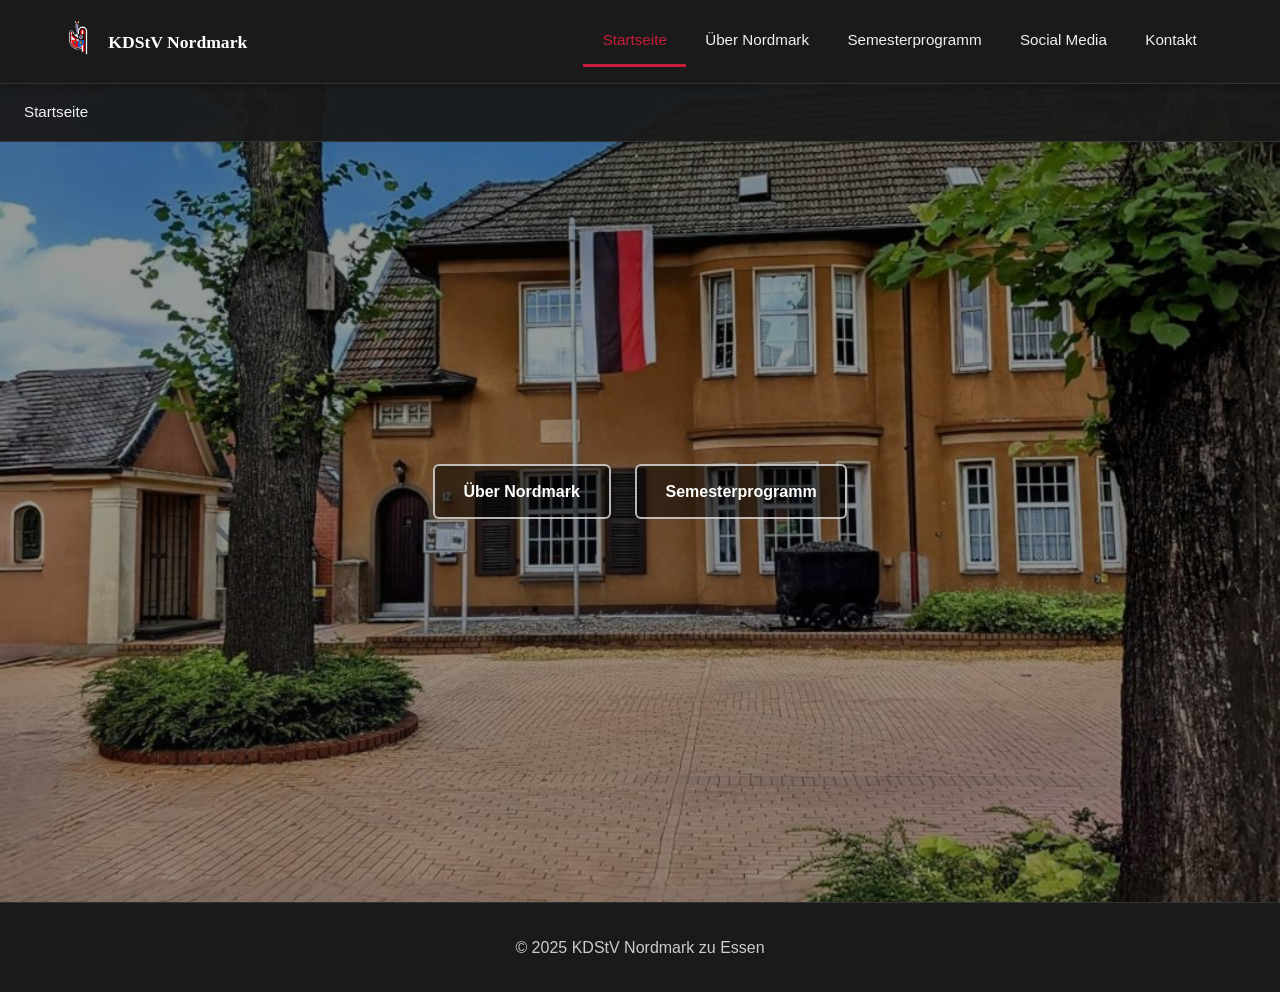
==== commit 047e95e7: "TODO: Refactor zu einzelnen Seiten + geändertes Design" ====
--- a/index.html
+++ b/index.html
@@ -3,262 +3,69 @@
 <head>
     <meta charset="UTF-8">
     <meta name="viewport" content="width=device-width, initial-scale=1.0">
-    <title>KDSTV Nordmark</title>
+    <title>Startseite - KDStV Nordmark</title>
     <link rel="stylesheet" href="style.css">
 </head>
 <body>
 
-<!-- NAVIGATION BAR -->
-<nav class="navbar">
-    <div class="nav-left">
-        <img src="images/Wappen.svg" class="nav-logo nav-logo-left" alt="Wappen KDStV Nordmark">
+<!-- HEADER -->
+<header>
+    <div class="header-container">
+        <div class="logo-section">
+            <a href="index.html"><img src="images/Wappen.svg" alt="Wappen KDStV Nordmark" style="height: 40px;"></a>
+            <span class="site-title">KDStV Nordmark</span>
+        </div>
+
+        <nav>
+            <ul class="nav-menu" id="nav-menu">
+                <li><a href="index.html" class="nav-link-active">Startseite</a></li>
+                <li><a href="ueber-nordmark.html">Über Nordmark</a></li>
+                <li><a href="semesterprogramm.html">Semesterprogramm</a></li>
+                <li><a href="social-media.html">Social Media</a></li>
+                <li><a href="kontakt.html">Kontakt</a></li>
+            </ul>
+        </nav>
+
+        <button class="hamburger" id="hamburger" aria-label="Navigation umschalten">
+            <span></span>
+            <span></span>
+            <span></span>
+        </button>
     </div>
+</header>
 
-    <button class="nav-toggle" aria-label="Menü öffnen" aria-expanded="false">
-        <span></span><span></span><span></span>
-    </button>
+<!-- BREADCRUMB -->
+<div class="breadcrumb-bar visible" id="breadcrumb">Startseite</div>
 
-    <ul class="nav-links" id="nav-links">
-        <li><a href="#start" data-section="start">Startseite</a></li>
-        <li><a href="#about" data-section="about">Semesterprogramm</a></li>
-        <li><a href="#events" data-section="events">Social Media</a></li>
-        <li><a href="#ruhrcv" data-section="ruhrcv">Ruhr-CV</a></li>
-        <li><a href="#contact" data-section="contact">Kontakt</a></li>
-    </ul>
-
-    <div class="nav-right">
-        <img src="images/Zirkel.svg" class="nav-logo nav-logo-right" alt="Zirkel KDStV Nordmark">
-    </div>
-</nav>
-
-<!-- BREADCRUMB (nur mobil sichtbar) -->
-<div class="breadcrumb" id="breadcrumb">Startseite</div>
-
-<!-- STARTSEITE -->
-<section id="start" class="section parallax section-start">
-    <div class="section-overlay">
-        <div class="section-content hero-content">
-            <h1>Die KDStV Nordmark zu Essen</h1>
-            <p>
-                ...ist eine nichtschlagende, farbentragende, katholische Studentenverbindung.
-                Wir sind Mitglied im „Cartellverband der katholischen deutschen Studentenverbindungen“ (CV).
-            </p>
-            <p>Verbindungsstudent zu sein bedeutet für uns:</p>
-            <ul>
-                <li>Erfolgreich studieren</li>
-                <li>Freunde fürs Leben finden</li>
-                <li>sinnvoll Freizeit gestalten</li>
-                <li>gemeinsam den Glauben leben</li>
-            </ul>
-            <p>
-                Die KDStV Nordmark zu Essen ist eine akademische Gemeinschaft,
-                die Studium, Freundschaft, Glaube und Tradition miteinander verbindet.
-
-                Wir sind Mitglied im „Cartellverband der katholischen deutschen Studentenverbindungen“ (CV) und
-                eine eingetragene akademische Vereinigung an der Universität Duisburg-Essen.
-            </p>
+<!-- MAIN CONTENT -->
+<main>
+    <!-- HERO SECTION -->
+    <div class="hero hero-with-bg">
+        <div class="hero-buttons">
+            <a href="ueber-nordmark.html" class="button button-transparent button-dark-red">Über Nordmark</a>
+            <a href="semesterprogramm.html" class="button button-transparent button-black">Semesterprogramm</a>
         </div>
     </div>
-</section>
-
-<!-- SEMESTERPROGRAMM -->
-<section id="about" class="section parallax section-about">
-    <div class="section-overlay">
-        <div class="section-content narrow glass-card">
-            <h2>Semesterprogramm</h2>
-
-            <p>
-                <em>
-                    Februar 1929 in Rostock gegründet und besteht seit 1976 in Essen. Die KDStV Nordmark gehört dem
-                    Cartellverband der katholischen deutschen Studentenverbindungen (CV) an, der mit 128 Verbindungen...
-                </em>
-            </p>
-
-            <p>
-                Für mehr Informationen über uns und unsere Veranstaltungen, schaut gerne in unser Semesterprogramm:
-            </p>
-
-            <p class="semester-link">
-                <a href="Semesterprogramm.pdf" class="btn-primary" download>
-                    Semesterprogramm herunterladen
-                </a>
-            </p>
-
-            <div class="pdf-viewer">
-                <object data="Semesterprogramm.pdf#toolbar=1&view=FitH"
-                        type="application/pdf"
-                        class="pdf-object">
-                    <iframe src="Semesterprogramm.pdf#toolbar=1&view=FitH"
-                            class="pdf-iframe">
-                        Ihr Browser unterstützt die PDF-Anzeige nicht.
-                        Sie können das PDF hier herunterladen:
-                        <a href="Semesterprogramm.pdf">PDF herunterladen</a>
-                    </iframe>
-                </object>
-            </div>
-        </div>
-    </div>
-</section>
-
-<!-- SOCIAL MEDIA -->
-<section id="events" class="section parallax section-events">
-    <div class="section-overlay">
-        <div class="section-content">
-            <h2>Social Media</h2>
-            <div class="gallery glass-card">
-                <script src="https://cdn.lightwidget.com/widgets/lightwidget.js"></script>
-                <iframe src="//lightwidget.com/widgets/4c66353b1ba555e5afa9daa16b7df334.html"
-                        class="lightwidget-widget"
-                        scrolling="no"
-                        allowtransparency="true"
-                        style="width:100%;border:0;overflow:hidden;">
-                </iframe>
-            </div>
-        </div>
-    </div>
-</section>
-
-<!-- RUHR-CV -->
-<section id="ruhrcv" class="section parallax section-ruhrcv">
-    <div class="section-overlay">
-        <div class="section-content narrow glass-card">
-            <h2>Ruhr-CV</h2>
-            <p>Informationen über den Ruhr-CV können hier eingefügt werden.</p>
-        </div>
-    </div>
-</section>
-
-<!-- KONTAKT -->
-<section id="contact" class="section parallax section-contact">
-    <div class="section-overlay">
-        <div class="section-content narrow glass-card">
-            <h2>Kontakt</h2>
-            <p>
-                Du hast Fragen oder Interesse an unserer Verbindung?
-                Schreib uns gerne eine Nachricht oder besuch uns auf einer unserer Veranstaltungen.
-            </p>
-            <p>
-                E-Mail: <a href="mailto:info@nordmark-essen.de">info@nordmark-essen.de</a>
-            </p>
-        </div>
-    </div>
-</section>
+</main>
 
 <footer>
-    <p>&copy; 2025 KDStV Nordmark</p>
+    <p>&copy; 2025 KDStV Nordmark zu Essen</p>
 </footer>
 
 <script>
-    (function () {
-        const toggle     = document.querySelector('.nav-toggle');
-        const links      = document.getElementById('nav-links');
-        const navbar     = document.querySelector('.navbar');
-        const breadcrumb = document.getElementById('breadcrumb');
-        const navAnchors = document.querySelectorAll('.nav-links a');
-        const sections   = document.querySelectorAll('section');
+    const hamburger = document.getElementById('hamburger');
+    const navMenu = document.getElementById('nav-menu');
 
-        const sectionLabels = {
-            start:   'Startseite',
-            about:   'Semesterprogramm',
-            events:  'Social Media',
-            ruhrcv:  'Ruhr-CV',
-            contact: 'Kontakt'
-        };
+    hamburger.addEventListener('click', () => {
+        navMenu.classList.toggle('open');
+    });
 
-        let lastScrollY = window.scrollY;
-
-        /* ---------- MOBILE NAV TOGGLE ---------- */
-        if (toggle && links) {
-            toggle.addEventListener('click', () => {
-                const isOpen = links.classList.toggle('open');
-                toggle.setAttribute('aria-expanded', isOpen ? 'true' : 'false');
-
-                // Wenn das Menü geöffnet wird, Navbar immer anzeigen
-                if (navbar) {
-                    navbar.classList.remove('navbar--hidden');
-                }
-            });
-
-            // Menü schließen, wenn Link geklickt wird (Mobile)
-            links.addEventListener('click', (e) => {
-                if (e.target.tagName.toLowerCase() === 'a') {
-                    links.classList.remove('open');
-                    toggle.setAttribute('aria-expanded', 'false');
-                }
-            });
+    // Menü schließen wenn Link geklickt wird
+    navMenu.addEventListener('click', (e) => {
+        if (e.target.tagName === 'A') {
+            navMenu.classList.remove('open');
         }
-
-        /* ---------- NAVBAR + BREADCRUMB BEI SCROLL (MOBILE) ---------- */
-        function handleScroll() {
-            if (!navbar) return;
-
-            const isMobile = window.innerWidth <= 768;
-            const currentY = window.scrollY;
-
-            if (!isMobile) {
-                // Desktop: Navbar immer sichtbar, Breadcrumb wird per CSS ausgeblendet
-                navbar.classList.remove('navbar--hidden');
-                if (breadcrumb) {
-                    breadcrumb.classList.remove('breadcrumb--at-top');
-                }
-                lastScrollY = currentY;
-                return;
-            }
-
-            if (!breadcrumb) {
-                lastScrollY = currentY;
-                return;
-            }
-
-            const menuOpen = links && links.classList.contains('open');
-
-            // Immer sichtbar ganz oben: am Anfang oder wenn Menü offen
-            if (menuOpen || currentY < 10) {
-                navbar.classList.remove('navbar--hidden');
-                breadcrumb.classList.remove('breadcrumb--at-top');
-            } else if (currentY > lastScrollY) {
-                // Runterscrollen → Navbar weg, Breadcrumb ganz oben
-                navbar.classList.add('navbar--hidden');
-                breadcrumb.classList.add('breadcrumb--at-top');
-            } else if (currentY < lastScrollY) {
-                // Hochscrollen → Navbar wieder da, Breadcrumb unter Navbar
-                navbar.classList.remove('navbar--hidden');
-                breadcrumb.classList.remove('breadcrumb--at-top');
-            }
-
-            lastScrollY = currentY;
-        }
-
-        window.addEventListener('scroll', handleScroll);
-        window.addEventListener('resize', handleScroll);
-
-        /* ---------- AKTIVE SECTION → BREADCRUMB + NAV-LINK ---------- */
-        function updateBreadcrumbAndNav(id) {
-            if (breadcrumb && sectionLabels[id]) {
-                breadcrumb.textContent = sectionLabels[id];
-            }
-
-            navAnchors.forEach(a => {
-                const sec = a.getAttribute('data-section');
-                a.classList.toggle('nav-link-active', sec === id);
-            });
-        }
-
-        const observer = new IntersectionObserver((entries) => {
-            entries.forEach(entry => {
-                if (!entry.isIntersecting) return;
-                const id = entry.target.getAttribute('id');
-                if (id) {
-                    updateBreadcrumbAndNav(id);
-                }
-            });
-        }, { threshold: 0.4 });
-
-        sections.forEach(sec => observer.observe(sec));
-
-        // Initial
-        handleScroll();
-    })();
+    });
 </script>
 
 </body>
--- a/style.css
+++ b/style.css
@@ -1,6 +1,8 @@
-/* -------------------------------
-   GLOBAL STYLES
---------------------------------*/
+/* ================================
+   MODERN RESPONSIVE DESIGN
+   Mobile-First Approach
+   ================================ */
+
 * {
     margin: 0;
     padding: 0;
@@ -8,414 +10,624 @@
 }
 
 body {
-    font-family: "Segoe UI", Roboto, Helvetica, Arial, sans-serif;
-    color: #f4f4f4;
-    background-color: #000000;
+    font-family: -apple-system, BlinkMacSystemFont, "Segoe UI", Roboto, "Helvetica Neue", Arial, sans-serif;
+    color: #222;
+    background-color: #ffffff;
     line-height: 1.6;
-}
-
-h1, h2, h3 {
+    margin: 0;
+    padding: 0;
+    display: flex;
+    flex-direction: column;
+    min-height: 100vh;
+}
+
+h1, h2, h3, h4 {
     font-family: "Monotype Corsiva", "Segoe Script", "Lucida Handwriting", cursive;
-}
-
-/* -------------------------------
-   NAVIGATION BAR (DESKTOP)
---------------------------------*/
-.navbar {
-    position: fixed;
+    color: #1a1a1a;
+    margin-bottom: 1rem;
+    line-height: 1.3;
+}
+
+a {
+    color: #c41e3a;
+    text-decoration: none;
+    transition: opacity 0.2s ease;
+}
+
+a:hover {
+    opacity: 0.8;
+    text-decoration: underline;
+}
+
+/* ================================
+   HEADER & NAVIGATION
+   ================================ */
+
+header {
+    position: sticky;
     top: 0;
-    left: 0;
-    width: 100%;
-    height: 90px;
-    background: rgba(10, 10, 15, 0.7);
-    backdrop-filter: blur(14px);
-    -webkit-backdrop-filter: blur(14px);
-    border-bottom: 1px solid rgba(255, 255, 255, 0.18);
-    box-shadow: 0 10px 30px rgba(0, 0, 0, 0.4);
+    background-color: #1a1a1a;
+    border-bottom: 1px solid #333;
+    z-index: 1000;
+    box-shadow: 0 2px 8px rgba(0, 0, 0, 0.3);
+}
+
+/* Breadcrumb unter Header */
+.breadcrumb-bar {
+    position: sticky;
+    top: 70px;
+    background-color: rgba(26, 26, 26, 0.95);
+    padding: 1rem 1.5rem;
+    z-index: 999;
+    border-bottom: 1px solid rgba(255, 255, 255, 0.1);
+    color: #f0f0f0;
+    font-size: 0.95rem;
+    font-weight: 500;
+    display: none;
+}
+
+.breadcrumb-bar.visible {
+    display: block;
+}
+
+.header-container {
+    max-width: 1200px;
+    margin: 0 auto;
+    padding: 1rem 1.5rem;
     display: flex;
     align-items: center;
-    justify-content: center;
-    gap: 1.5rem;
-    padding: 0 1.5rem;
-    z-index: 999;
-    transition: transform 0.25s ease, opacity 0.25s ease;
-}
-
-.navbar--hidden {
-    transform: translateY(-100%);
-    opacity: 0;
-}
-
-.nav-left,
-.nav-right {
-    height: 100%;
+    justify-content: space-between;
+    gap: 2rem;
+}
+
+.logo-section {
     display: flex;
     align-items: center;
-}
-
-.nav-logo {
-    height: 100%;
-    max-height: 90px;
+    gap: 1rem;
+    flex-shrink: 0;
+}
+
+.logo-section img {
+    height: 50px;
     width: auto;
-    object-fit: contain;
-    transition: filter 0.2s ease, opacity 0.2s ease;
-}
-
-.nav-logo:hover {
-    filter: drop-shadow(0 0 10px rgba(255, 255, 255, 0.85));
-    opacity: 0.96;
-}
-
-.nav-links {
+}
+
+.site-title {
+    font-size: 1.1rem;
+    font-weight: 600;
+    color: #ffffff;
+    font-family: "Monotype Corsiva", "Segoe Script", "Lucida Handwriting", cursive;
+}
+
+.nav-menu {
     list-style: none;
     display: flex;
-    align-items: center;
-    gap: 1.8rem;
-}
-
-.nav-links a {
-    color: #f4f4f4;
+    gap: 0;
+    flex-grow: 1;
+    justify-content: center;
+}
+
+.nav-menu a {
+    display: block;
+    padding: 0.75rem 1.2rem;
+    color: #f0f0f0;
+    font-weight: 500;
+    font-size: 0.95rem;
+    border-bottom: 3px solid transparent;
+    transition: all 0.2s ease;
+}
+
+.nav-menu a:hover {
+    border-bottom-color: #c41e3a;
     text-decoration: none;
-    font-size: 1.05rem;
-    font-weight: 500;
-    letter-spacing: 0.02em;
-    position: relative;
-    transition: color 0.2s ease;
-}
-
-.nav-links a::after {
-    content: "";
-    position: absolute;
-    left: 0;
-    bottom: -4px;
-    width: 0;
-    height: 2px;
-    border-radius: 999px;
-    background: linear-gradient(90deg, #ffffff, #bbbbbb);
-    transition: width 0.2s ease;
-}
-
-.nav-links a:hover::after {
-    width: 100%;
-}
-
-.nav-link-active {
-    color: #ffffff;
-}
-
-.nav-link-active::after {
-    width: 100%;
-}
-
-/* Hamburger */
-.nav-toggle {
+}
+
+.nav-menu a.nav-link-active {
+    border-bottom-color: #c41e3a;
+    color: #c41e3a;
+}
+
+.logo-right {
+    display: none;
+}
+
+/* Hamburger Menu */
+.hamburger {
     display: none;
     background: none;
     border: none;
     cursor: pointer;
-    padding: 0.4rem;
-}
-
-.nav-toggle span {
+    padding: 0.5rem;
+    flex-shrink: 0;
+}
+
+.hamburger span {
     display: block;
     width: 24px;
     height: 2px;
-    margin: 4px 0;
     background-color: #ffffff;
-}
-
-/* -------------------------------
-   BREADCRUMB
---------------------------------*/
-.breadcrumb {
+    margin: 5px 0;
+    transition: 0.3s;
+}
+
+/* ================================
+   MAIN CONTENT
+   ================================ */
+
+main {
+    max-width: 1200px;
+    margin: 0 auto;
+    padding: 0 1.5rem;
+    flex: 1;
+}
+
+main:has(.hero-with-bg) {
+    padding: 0;
+    max-width: 100%;
+}
+
+.page-header {
     display: none;
-    position: fixed;
+}
+
+.content-section {
+    padding: 2rem 0;
+    line-height: 1.8;
+}
+
+.content-section p {
+    margin-bottom: 1.2rem;
+    font-size: 1rem;
+    color: #333;
+}
+
+.content-section h2 {
+    font-size: 1.8rem;
+    margin: 2rem 0 1rem;
+    margin-top: 2.5rem;
+}
+
+.content-section h3 {
+    font-size: 1.4rem;
+    margin: 1.5rem 0 0.8rem;
+}
+
+.content-section ul {
+    list-style: none;
+    margin: 1.5rem 0;
+    padding-left: 0;
+}
+
+.content-section ul li {
+    padding-left: 1.8rem;
+    margin-bottom: 0.8rem;
+    position: relative;
+}
+
+.content-section ul li::before {
+    content: "→";
+    position: absolute;
     left: 0;
-    width: 100%;
-    top: 70px;
-    z-index: 998;
-    padding: 0.35rem 1.5rem;
-    font-size: 0.9rem;
-    letter-spacing: 0.04em;
-    text-transform: uppercase;
-    color: #f0f0f0;
-    background: rgba(10, 10, 15, 0.7);
-    backdrop-filter: blur(14px);
-    -webkit-backdrop-filter: blur(14px);
-    border-bottom: 1px solid rgba(255, 255, 255, 0.18);
-    transition: top 0.25s ease;
-}
-
-.breadcrumb--at-top {
-    top: 0;
-}
-
-/* -------------------------------
-   SECTIONS & PARALLAX
---------------------------------*/
-.section {
-    position: relative;
-    min-height: 70vh;
+    color: #c41e3a;
+    font-weight: bold;
+}
+
+/* ================================
+   HERO SECTION (nur auf Startseite)
+   ================================ */
+
+.hero {
+    background: linear-gradient(135deg, #f5f5f5 0%, #e8e8e8 100%);
+    padding: 4rem 1.5rem;
+    text-align: center;
+    border-radius: 12px;
+    margin-bottom: 3rem;
+}
+
+.hero h1 {
+    font-size: 2.5rem;
+    margin-bottom: 1rem;
+}
+
+.hero p {
+    font-size: 1.1rem;
+    color: #555;
+    max-width: 700px;
+    margin: 0.8rem auto;
+}
+
+.hero-with-bg {
+    background-image: url('images/HausVorneSommer.jpg');
+    background-size: cover;
+    background-position: center;
+    background-color: rgba(0, 0, 0, 0.4);
+    background-blend-mode: overlay;
+    color: white;
+    padding: 8rem 1.5rem;
+    border-radius: 0;
+    margin: -140px calc(-50vw + 50%) 0 calc(-50vw + 50%);
+    width: 100vw;
+    padding-top: 13rem;
+    min-height: 100vh;
     display: flex;
+    flex-direction: column;
     align-items: center;
     justify-content: center;
-    text-align: center;
-    margin-bottom: 0;
-}
-
-.parallax {
-    background-position: center center !important;  /* <- IMMER MITTE */
-    background-repeat: no-repeat;
-    background-size: cover;
-    background-attachment: fixed;
-}
-
-.section-overlay {
+    overflow: hidden;
+}
+
+.hero-with-bg h1 {
+    color: white;
+    font-size: 3rem;
+    text-shadow: 2px 2px 4px rgba(0, 0, 0, 0.5);
+    margin-bottom: 2rem;
+}
+
+.hero-buttons {
+    display: flex;
+    gap: 1.5rem;
+    justify-content: center;
+    flex-wrap: wrap;
+}
+
+.button-transparent {
+    background-color: rgba(0, 0, 0, 0.5) !important;
+    border: 2px solid rgba(255, 255, 255, 0.7);
+    color: white !important;
+    transition: all 0.2s ease;
+}
+
+.button-transparent:hover {
+    background-color: rgba(0, 0, 0, 0.7) !important;
+    border-color: rgba(255, 255, 255, 0.9);
+    text-decoration: none;
+}
+
+.button-dark-red {
+    border-color: rgba(255, 255, 255, 0.7) !important;
+}
+
+.button-dark-red:hover {
+    background-color: rgba(0, 0, 0, 0.7) !important;
+    border-color: rgba(255, 255, 255, 0.9) !important;
+}
+
+.button-black {
+    border-color: rgba(255, 255, 255, 0.7) !important;
+}
+
+.button-black:hover {
+    background-color: rgba(0, 0, 0, 0.7) !important;
+    border-color: rgba(255, 255, 255, 0.9) !important;
+}
+
+/* ================================
+   CARDS & BOXES
+   ================================ */
+
+.card {
+    background: #f9f9f9;
+    border: 1px solid #e0e0e0;
+    border-radius: 8px;
+    padding: 2rem;
+    margin: 2rem 0;
+}
+
+.card h3 {
+    margin-top: 0;
+}
+
+.button {
+    display: inline-block;
+    padding: 0.8rem 1.8rem;
+    background-color: #c41e3a;
+    color: white;
+    border-radius: 6px;
+    font-weight: 600;
+    transition: background-color 0.2s ease;
+    text-decoration: none;
+}
+
+.button:hover {
+    background-color: #a01830;
+    text-decoration: none;
+}
+
+.button-download {
+    margin: 1.5rem 0;
+}
+
+/* ================================
+   PDF VIEWER
+   ================================ */
+
+.pdf-viewer {
+    margin: 2rem 0;
+    border-radius: 8px;
+    overflow: hidden;
+    background: #f5f5f5;
+    border: 1px solid #e0e0e0;
+}
+
+.pdf-object,
+.pdf-iframe {
     width: 100%;
-    padding: 5rem 2rem 4rem;
-    background: linear-gradient(
-            to bottom,
-            rgba(0, 0, 0, 0.55),
-            rgba(0, 0, 0, 0.8)
-    );
-}
-
-.section-content {
-    max-width: 900px;
-    margin: 0 auto;
-}
-
-.section-content.narrow {
-    max-width: 700px;
-}
-
-/* Startseite */
-#start.section {
-    margin-top: 90px;
-    min-height: 90vh;
-}
-
-/* List Styling */
-.hero-content ul {
-    list-style: none;
-    margin-top: 0.75rem;
-    margin-bottom: 1.25rem;
-}
-
-.hero-content ul li {
-    display: inline-block;
-    margin: 0.3rem 0.9rem;
-}
-
-.hero-content ul li::before {
-    content: "•";
-    color: white;
-    margin-right: 0.4rem;
-}
-
-/* -------------------------------
-   GLASSMORPHIC CARDS
---------------------------------*/
-.glass-card {
-    background: rgba(10, 10, 20, 0.6);
-    border-radius: 18px;
-    border: 1px solid rgba(255, 255, 255, 0.18);
-    box-shadow:
-            0 18px 40px rgba(0, 0, 0, 0.7),
-            0 0 40px rgba(0, 0, 0, 0.9);
-    padding: 2rem 1.8rem;
-}
-
-/* -------------------------------
-   SECTION BACKGROUNDS
---------------------------------*/
-.section-start {
-    background-image: url('images/HausVorneSommer.jpg');
-}
-.section-about {
-    background-image: url('images/ThomastagGruppenfotoGluehwein.jpg');
-}
-.section-events {
-    background-image: url('images/WeihnachtenVeltins.jpg');
-}
-.section-ruhrcv {
-    background-image: url('images/KommersGrussAuf.jpg');
-}
-.section-contact {
-    background-image: url('images/SaalLeer.jpg');
-}
-
-/* -------------------------------
-   SOCIAL MEDIA
---------------------------------*/
+    height: 600px;
+    border: none;
+}
+
+/* ================================
+   GALLERY / SOCIAL MEDIA
+   ================================ */
+
 .gallery {
     border-radius: 18px;
     padding: 2rem 1.5rem;
     max-width: 900px;
-    margin: 0 auto;
+    margin: 2rem auto;
+    width: calc(100% + 3rem);
+    margin-left: calc(-1.5rem);
+    margin-right: calc(-1.5rem);
 }
 
 .lightwidget-widget {
     width: 100%;
     max-width: 800px;
-    height: 600px;
+    height: auto;
     border: none;
     border-radius: 12px;
     overflow: hidden;
-}
-
-/* -------------------------------
-   PDF
---------------------------------*/
-.semester-link {
-    margin-top: 1rem;
-    margin-bottom: 1.2rem;
-}
-
-.btn-primary {
-    display: inline;
-    padding: 0;
-    border: none;
-    background: none;
-    color: #eeeeee;
-    font-weight: 500;
-    font-size: 0.9rem;
-    text-decoration: underline;
-    cursor: pointer;
-}
-
-.btn-primary:hover {
-    opacity: 0.8;
-}
-
-.pdf-viewer {
-    margin-top: 1rem;
-    border-radius: 12px;
-    overflow: hidden;
-    background: rgba(0, 0, 0, 0.85);
-    box-shadow: 0 10px 26px rgba(0, 0, 0, 0.7);
-}
-
-.pdf-object,
-.pdf-iframe {
-    width: 100%;
-    height: 500px;
-    border: none;
-}
-
-/* -------------------------------
+    display: block;
+    margin: 0 auto;
+}
+
+/* ================================
+   CONTACT INFO
+   ================================ */
+
+.contact-info {
+    background: #f9f9f9;
+    border-left: 4px solid #c41e3a;
+    padding: 2rem;
+    border-radius: 4px;
+    margin: 2rem 0;
+}
+
+.contact-info p {
+    margin: 0.8rem 0;
+}
+
+/* ================================
    FOOTER
---------------------------------*/
+   ================================ */
+
 footer {
+    background-color: #1a1a1a;
+    color: #ccc;
     text-align: center;
-    padding: 1.5rem;
-    background-color: #111;
-    color: #ccc;
-}
-
-/* -------------------------------
-   MOBILE
---------------------------------*/
+    padding: 2rem 1.5rem;
+    margin-top: 0;
+    border-top: 1px solid #333;
+}
+
+footer p {
+    margin: 0;
+}
+
+/* ================================
+   TABLET BREAKPOINT
+   ================================ */
+
 @media (max-width: 768px) {
-
-    .navbar {
-        height: 70px;
-        display: grid;
-        grid-template-columns: 1fr auto 1fr;
-        align-items: center;
-        padding: 0 0.5rem;
-    }
-
-    .nav-left { justify-self: center; }
-    .nav-right { justify-self: center; }
-
-    .nav-toggle {
+    .header-container {
+        padding: 1rem 1rem;
+        gap: 1rem;
+    }
+
+    .nav-menu {
+        display: none;
+    }
+
+    .nav-menu.open {
         display: flex;
         flex-direction: column;
-        justify-self: center;
-        align-items: center;
-    }
-
-    .nav-logo {
-        max-height: 55px;
-    }
-
-    .breadcrumb {
-        display: block;
-        padding: 0.3rem 1rem;
-        font-size: 0.8rem;
-    }
-
-    #start.section {
-        margin-top: 70px;
-    }
-
-    /* Mobile jetzt auch MITTE */
-    .parallax {
-        background-attachment: scroll;
-        background-position: center center !important;
-    }
-
-    .section-overlay {
-        padding: 2.5rem 1.2rem 2.25rem;
-    }
-
-    .section-content {
-        max-width: 95%;
-    }
-
-    h1 { font-size: 1.8rem; }
-    h2 { font-size: 1.5rem; }
-    p, li { font-size: 0.95rem; }
-
-    .pdf-object,
-    .pdf-iframe {
-        height: 400px;
-    }
-
-    .nav-links {
         position: absolute;
         top: 70px;
         left: 0;
         right: 0;
+        background: #1a1a1a;
+        border-bottom: 1px solid #333;
+        gap: 0;
+        z-index: 999;
+    }
+
+    .nav-menu.open a {
+        border-bottom: 1px solid #333;
+        padding: 1rem 1.5rem;
+        border-right: none;
+        color: #f0f0f0;
+    }
+
+    .hamburger {
+        display: flex;
         flex-direction: column;
-        background: rgba(0, 0, 0, 0.95);
-        padding: 1rem 0 1.5rem;
-        gap: 0.6rem;
-        opacity: 0;
-        transform: translateY(-10px);
-        max-height: 0;
-        overflow: hidden;
-        pointer-events: none;
-        transition: opacity 0.25s ease, transform 0.25s ease, max-height 0.25s ease;
-    }
-
-    .nav-links.open {
-        opacity: 1;
-        transform: translateY(0);
-        max-height: 400px;
-        pointer-events: auto;
-    }
-}
-
-/* -------------------------------
-   SMALL PHONES
---------------------------------*/
-@media (max-width: 480px) {
-    h1 { font-size: 1.55rem; }
-    h2 { font-size: 1.3rem; }
-    p, li { font-size: 0.9rem; }
-
-    .section-overlay {
-        padding: 2rem 1rem;
+    }
+
+    main {
+        padding: 0 1.2rem;
+    }
+
+    .page-header {
+        padding: 2rem 0 1.5rem;
+    }
+
+    .page-header h1 {
+        font-size: 1.8rem;
+    }
+
+    .hero {
+        padding: 2.5rem 1.2rem;
+    }
+
+    .hero h1 {
+        font-size: 2rem;
+    }
+
+    .hero p {
+        font-size: 1rem;
+    }
+
+    .hero-with-bg {
+        padding: 5rem 1.2rem;
+        padding-top: 10rem;
+        margin: -140px calc(-50vw + 50%) 0 calc(-50vw + 50%);
+        width: 100vw;
+        min-height: 100vh;
+    }
+
+    .hero-with-bg h1 {
+        font-size: 2.2rem;
+        margin-bottom: 1.5rem;
+    }
+
+    .hero-buttons {
+        gap: 1rem;
+    }
+
+    .button {
+        padding: 0.7rem 1.5rem;
+        font-size: 0.95rem;
     }
 
     .pdf-object,
     .pdf-iframe {
+        height: 500px;
+    }
+
+    .lightwidget-widget {
+        max-width: 100%;
+        height: 500px;
+    }
+}
+
+/* ================================
+   SMALL PHONE BREAKPOINT
+   ================================ */
+
+@media (max-width: 480px) {
+    .header-container {
+        padding: 0.8rem 1rem;
+    }
+
+    .logo-section img {
+        height: 40px;
+    }
+
+    .page-header {
+        padding: 1.5rem 0 1rem;
+    }
+
+    .page-header h1 {
+        font-size: 1.6rem;
+    }
+
+    .page-header p {
+        font-size: 1rem;
+    }
+
+    main {
+        padding: 0 1rem;
+    }
+
+@media (max-width: 480px) {
+    .header-container {
+        padding: 0.8rem 1rem;
+    }
+
+    .logo-section img {
+        height: 40px;
+    }
+
+    .page-header {
+        padding: 1.5rem 0 1rem;
+    }
+
+    .page-header h1 {
+        font-size: 1.6rem;
+    }
+
+    .page-header p {
+        font-size: 1rem;
+    }
+
+    main {
+        padding: 0 1rem;
+    }
+
+    .hero {
+        padding: 2rem 1rem;
+        margin-bottom: 2rem;
+    }
+
+    .hero h1 {
+        font-size: 1.7rem;
+    }
+
+    .hero p {
+        font-size: 0.95rem;
+    }
+
+    .hero-with-bg {
+        padding: 4rem 1rem;
+        padding-top: 9rem;
+        margin: -140px calc(-50vw + 50%) 0 calc(-50vw + 50%);
+        width: 100vw;
+        min-height: 100vh;
+    }
+
+    .hero-with-bg h1 {
+        font-size: 1.8rem;
+        margin-bottom: 1.5rem;
+    }
+
+    .hero-buttons {
+        gap: 0.8rem;
+        flex-direction: row;
+    }
+
+    .button {
+        padding: 0.6rem 1rem;
+        font-size: 0.9rem;
+    }
+
+    h1 { font-size: 1.8rem; }
+    h2 { font-size: 1.4rem; }
+    h3 { font-size: 1.2rem; }
+
+    .content-section {
+        padding: 1.2rem 0;
+    }
+
+    .content-section h2 {
+        font-size: 1.4rem;
+        margin-top: 1.8rem;
+    }
+
+    .pdf-object,
+    .pdf-iframe {
+        height: 400px;
+    }
+
+    .lightwidget-widget {
         height: 350px;
     }
 
-    .lightwidget-widget {
-        height: 320px;
-    }
-}
+    .card {
+        padding: 1.5rem;
+    }
+
+    footer {
+        padding: 1.5rem 1rem;
+    }
+}
+}
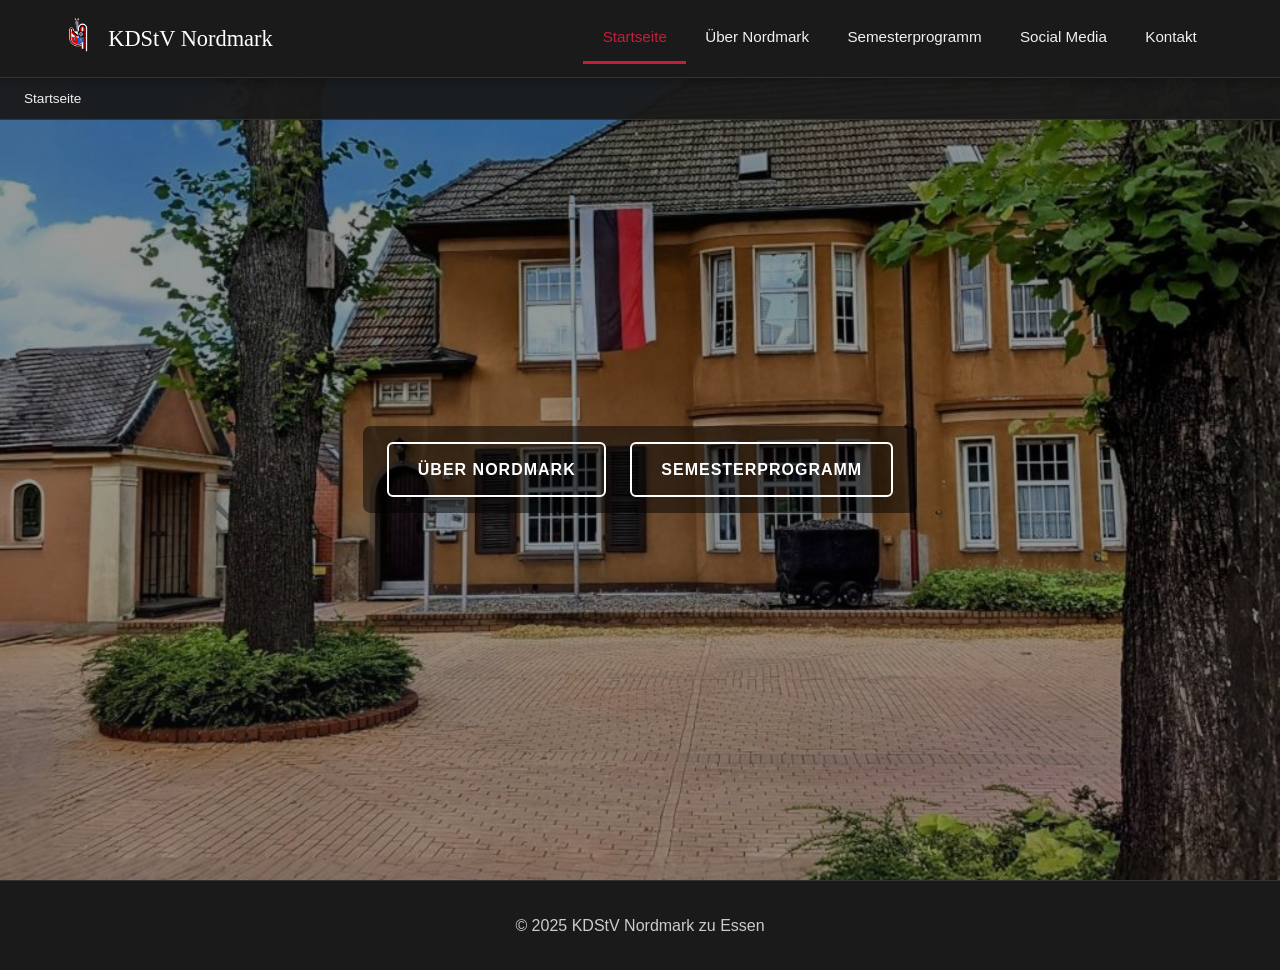
==== commit 3a805f2c: "TODO: coole animation + design changes" ====
--- a/index.html
+++ b/index.html
@@ -30,6 +30,7 @@
             <span></span>
             <span></span>
             <span></span>
+            <span></span>
         </button>
     </div>
 </header>
@@ -42,8 +43,8 @@
     <!-- HERO SECTION -->
     <div class="hero hero-with-bg">
         <div class="hero-buttons">
-            <a href="ueber-nordmark.html" class="button button-transparent button-dark-red">Über Nordmark</a>
-            <a href="semesterprogramm.html" class="button button-transparent button-black">Semesterprogramm</a>
+            <a href="ueber-nordmark.html" class="button button-transparent button-black">Über Nordmark</a>
+            <a href="semesterprogramm.html" class="button button-transparent button-dark-red">Semesterprogramm</a>
         </div>
     </div>
 </main>
@@ -58,12 +59,14 @@
 
     hamburger.addEventListener('click', () => {
         navMenu.classList.toggle('open');
+        hamburger.classList.toggle('open');
     });
 
     // Menü schließen wenn Link geklickt wird
     navMenu.addEventListener('click', (e) => {
         if (e.target.tagName === 'A') {
             navMenu.classList.remove('open');
+            hamburger.classList.remove('open');
         }
     });
 </script>
--- a/style.css
+++ b/style.css
@@ -55,14 +55,14 @@
 /* Breadcrumb unter Header */
 .breadcrumb-bar {
     position: sticky;
-    top: 70px;
+    top: 0;
     background-color: rgba(26, 26, 26, 0.95);
-    padding: 1rem 1.5rem;
+    padding: 0.6rem 1.5rem;
     z-index: 999;
     border-bottom: 1px solid rgba(255, 255, 255, 0.1);
     color: #f0f0f0;
-    font-size: 0.95rem;
-    font-weight: 500;
+    font-size: 0.85rem;
+    font-weight: 400;
     display: none;
 }
 
@@ -73,7 +73,7 @@
 .header-container {
     max-width: 1200px;
     margin: 0 auto;
-    padding: 1rem 1.5rem;
+    padding: 0.8rem 1.5rem;
     display: flex;
     align-items: center;
     justify-content: space-between;
@@ -88,13 +88,13 @@
 }
 
 .logo-section img {
-    height: 50px;
+    height: 120px;
     width: auto;
 }
 
 .site-title {
-    font-size: 1.1rem;
-    font-weight: 600;
+    font-size: 1.4rem;
+    font-weight: 400;
     color: #ffffff;
     font-family: "Monotype Corsiva", "Segoe Script", "Lucida Handwriting", cursive;
 }
@@ -139,15 +139,76 @@
     cursor: pointer;
     padding: 0.5rem;
     flex-shrink: 0;
+    position: relative;
+    width: 40px;
+    height: 40px;
+    z-index: 1001;
+}
+
+@keyframes waveStripes {
+    0%, 100% {
+        transform: translateY(0px);
+    }
+    50% {
+        transform: translateY(-1.5px);
+    }
 }
 
 .hamburger span {
     display: block;
-    width: 24px;
-    height: 2px;
+    width: 35px;
+    height: 4px;
+    background-color: #000000;
+    margin: 10px 0;
+    transition: all 0.3s ease;
+    border-radius: 0;
+    position: absolute;
+    left: 5px;
+}
+
+.hamburger span:nth-child(1) {
+    top: 2px;
+    background-color: #000000;
+}
+
+.hamburger span:nth-child(2) {
+    top: 10px;
+    background-color: #c41e3a;
+}
+
+.hamburger span:nth-child(3) {
+    top: 18px;
+    background-color: #000000;
+}
+
+.hamburger span:nth-child(4) {
+    top: 26px;
+    opacity: 0;
+}
+
+.hamburger.open span:nth-child(1) {
     background-color: #ffffff;
-    margin: 5px 0;
-    transition: 0.3s;
+    animation: waveStripes 1.2s ease-in-out infinite;
+    animation-delay: 0s;
+}
+
+.hamburger.open span:nth-child(2) {
+    background-color: #000000;
+    animation: waveStripes 1.2s ease-in-out infinite;
+    animation-delay: 0.1s;
+}
+
+.hamburger.open span:nth-child(3) {
+    background-color: #c41e3a;
+    animation: waveStripes 1.2s ease-in-out infinite;
+    animation-delay: 0.2s;
+}
+
+.hamburger.open span:nth-child(4) {
+    background-color: #ffffff;
+    opacity: 1;
+    animation: waveStripes 1.2s ease-in-out infinite;
+    animation-delay: 0.3s;
 }
 
 /* ================================
@@ -159,6 +220,11 @@
     margin: 0 auto;
     padding: 0 1.5rem;
     flex: 1;
+}
+
+main.main-full-width {
+    max-width: 100%;
+    padding: 0;
 }
 
 main:has(.hero-with-bg) {
@@ -268,38 +334,52 @@
     gap: 1.5rem;
     justify-content: center;
     flex-wrap: wrap;
+    background-color: rgba(0, 0, 0, 0.5);
+    padding: 1rem 1.5rem;
+    border-radius: 8px;
 }
 
 .button-transparent {
-    background-color: rgba(0, 0, 0, 0.5) !important;
-    border: 2px solid rgba(255, 255, 255, 0.7);
+    background-color: rgba(0, 0, 0, 0.35) !important;
+    border: 2px solid white;
     color: white !important;
-    transition: all 0.2s ease;
+    transition: all 0.3s ease;
+    font-size: 1rem;
+    font-weight: 500;
+    letter-spacing: 1px;
+    text-transform: uppercase;
+    padding: 1rem 2.2rem;
 }
 
 .button-transparent:hover {
-    background-color: rgba(0, 0, 0, 0.7) !important;
-    border-color: rgba(255, 255, 255, 0.9);
+    background-color: rgba(255, 255, 255, 0.95) !important;
+    color: #1a1a1a !important;
+    border-color: white;
     text-decoration: none;
+    transform: translateY(-2px);
+    box-shadow: 0 8px 16px rgba(0, 0, 0, 0.25);
 }
 
 .button-dark-red {
-    border-color: rgba(255, 255, 255, 0.7) !important;
+    border-color: white !important;
+    background-color: transparent !important;
 }
 
 .button-dark-red:hover {
-    background-color: rgba(0, 0, 0, 0.7) !important;
-    border-color: rgba(255, 255, 255, 0.9) !important;
+    background-color: rgba(255, 255, 255, 0.95) !important;
+    color: #c41e3a !important;
 }
 
 .button-black {
-    border-color: rgba(255, 255, 255, 0.7) !important;
+    border-color: white !important;
+    background-color: transparent !important;
 }
 
 .button-black:hover {
-    background-color: rgba(0, 0, 0, 0.7) !important;
-    border-color: rgba(255, 255, 255, 0.9) !important;
-}
+    background-color: rgba(255, 255, 255, 0.95) !important;
+    color: #333 !important;
+}
+
 
 /* ================================
    CARDS & BOXES
@@ -357,28 +437,152 @@
 }
 
 /* ================================
+   CALENDAR
+   ================================ */
+
+.calendar-container {
+    margin: 2rem 0;
+    background: white;
+    border-radius: 8px;
+    padding: 1.5rem;
+    border: 1px solid #e0e0e0;
+}
+
+.fc {
+    font-family: -apple-system, BlinkMacSystemFont, "Segoe UI", Roboto, "Helvetica Neue", Arial, sans-serif;
+}
+
+.fc .fc-button-primary {
+    background-color: #c41e3a;
+    border-color: #c41e3a;
+    font-size: 0.85rem;
+    padding: 0.4rem 0.8rem;
+}
+
+.fc .fc-button-primary:hover {
+    background-color: #a01830;
+    border-color: #a01830;
+}
+
+.fc .fc-button-primary.fc-button-active {
+    background-color: #a01830;
+    border-color: #a01830;
+}
+
+.fc .fc-daygrid-day.fc-day-today {
+    background-color: rgba(196, 30, 58, 0.1);
+}
+
+.fc .fc-col-header-cell {
+    font-size: 0.9rem;
+    padding: 0.5rem 0;
+}
+
+.fc .fc-daygrid-day-number {
+    font-size: 0.9rem;
+    padding: 0.4rem;
+}
+
+.fc .fc-daygrid-day-frame {
+    min-height: auto;
+}
+
+.fc-event-title {
+    font-size: 0.8rem;
+    padding: 0.3rem 0.2rem;
+    white-space: normal;
+}
+
+.fc .fc-daygrid-block-event .fc-event-title {
+    font-size: 0.75rem;
+}
+
+/* Event Modal */
+.event-modal {
+    display: none;
+    position: fixed;
+    z-index: 2000;
+    left: 0;
+    top: 0;
+    width: 100%;
+    height: 100%;
+    background-color: rgba(0, 0, 0, 0.5);
+    animation: fadeIn 0.2s ease;
+}
+
+.event-modal.show {
+    display: flex;
+    align-items: center;
+    justify-content: center;
+}
+
+.event-modal-content {
+    background-color: white;
+    padding: 2rem;
+    border-radius: 8px;
+    max-width: 500px;
+    width: 90%;
+    max-height: 80vh;
+    overflow-y: auto;
+    box-shadow: 0 4px 20px rgba(0, 0, 0, 0.3);
+}
+
+.event-modal-close {
+    float: right;
+    font-size: 1.8rem;
+    font-weight: bold;
+    color: #999;
+    cursor: pointer;
+    border: none;
+    background: none;
+    padding: 0;
+}
+
+.event-modal-close:hover {
+    color: #333;
+}
+
+.event-modal h2 {
+    color: #1a1a1a;
+    margin-bottom: 1rem;
+    margin-top: 0;
+}
+
+.event-modal-date {
+    color: #c41e3a;
+    font-weight: 600;
+    margin-bottom: 1rem;
+    font-size: 0.95rem;
+}
+
+.event-modal-description {
+    color: #333;
+    line-height: 1.6;
+}
+
+@keyframes fadeIn {
+    from { opacity: 0; }
+    to { opacity: 1; }
+}
+
+/* ================================
    GALLERY / SOCIAL MEDIA
    ================================ */
 
 .gallery {
     border-radius: 18px;
-    padding: 2rem 1.5rem;
-    max-width: 900px;
-    margin: 2rem auto;
-    width: calc(100% + 3rem);
-    margin-left: calc(-1.5rem);
-    margin-right: calc(-1.5rem);
-}
-
-.lightwidget-widget {
+    padding: 0;
+    max-width: 100%;
+    margin: 0;
     width: 100%;
-    max-width: 800px;
-    height: auto;
-    border: none;
-    border-radius: 12px;
-    overflow: hidden;
-    display: block;
-    margin: 0 auto;
+    display: flex;
+    justify-content: center;
+}
+
+.instagram-media {
+    max-width: 100% !important;
+    width: 100% !important;
+    min-width: 100% !important;
 }
 
 /* ================================
@@ -451,6 +655,8 @@
     .hamburger {
         display: flex;
         flex-direction: column;
+        justify-content: center;
+        align-items: center;
     }
 
     main {
@@ -593,11 +799,13 @@
     .hero-buttons {
         gap: 0.8rem;
         flex-direction: row;
+        flex-wrap: nowrap;
+        padding: 0.8rem 1rem;
     }
 
     .button {
-        padding: 0.6rem 1rem;
-        font-size: 0.9rem;
+        padding: 0.6rem 0.8rem;
+        font-size: 0.75rem;
     }
 
     h1 { font-size: 1.8rem; }
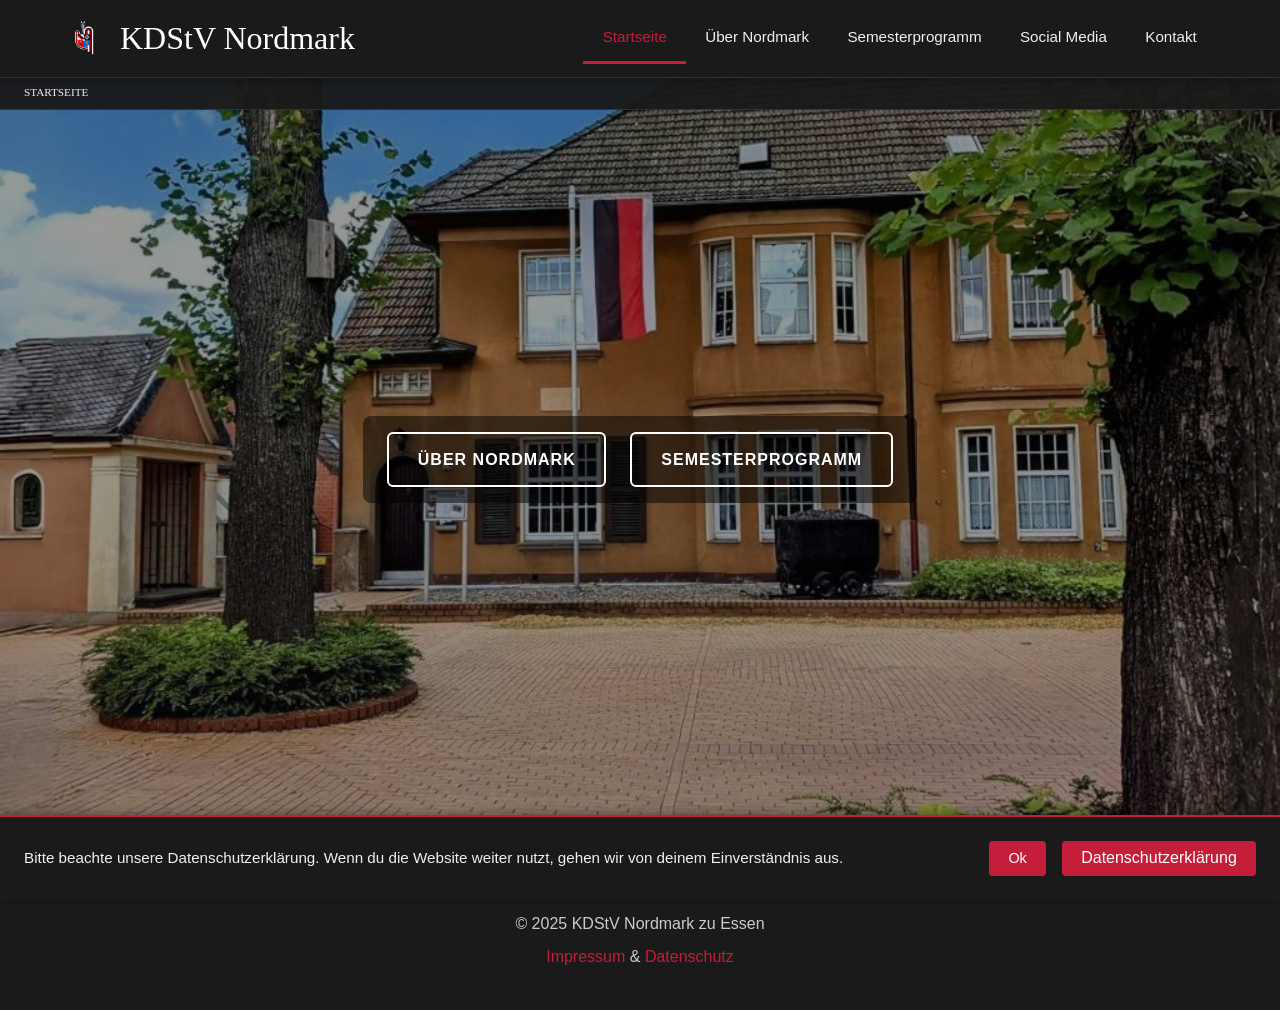
==== commit 900d235b: "new shit" ====
--- a/index.html
+++ b/index.html
@@ -4,6 +4,9 @@
     <meta charset="UTF-8">
     <meta name="viewport" content="width=device-width, initial-scale=1.0">
     <title>Startseite - KDStV Nordmark</title>
+    <link rel="preconnect" href="https://fonts.googleapis.com">
+    <link rel="preconnect" href="https://fonts.gstatic.com" crossorigin>
+    <link href="https://fonts.googleapis.com/css2?family=Cormorant+Garamond:wght@400;500;600;700&family=Gentium+Book+Basic&display=swap" rel="stylesheet">
     <link rel="stylesheet" href="style.css">
 </head>
 <body>
@@ -12,15 +15,15 @@
 <header>
     <div class="header-container">
         <div class="logo-section">
-            <a href="index.html"><img src="images/Wappen.svg" alt="Wappen KDStV Nordmark" style="height: 40px;"></a>
-            <span class="site-title">KDStV Nordmark</span>
+            <img src="images/Wappen.svg" alt="Wappen KDStV Nordmark" style="height: 40px;">
+            <a href="index.html"><span class="site-title">KDStV Nordmark</span></a>
         </div>
 
         <nav>
             <ul class="nav-menu" id="nav-menu">
                 <li><a href="index.html" class="nav-link-active">Startseite</a></li>
                 <li><a href="ueber-nordmark.html">Über Nordmark</a></li>
-                <li><a href="semesterprogramm.html">Semesterprogramm</a></li>
+                <li><a href="semesterprogramm-mobile.html">Semesterprogramm</a></li>
                 <li><a href="social-media.html">Social Media</a></li>
                 <li><a href="kontakt.html">Kontakt</a></li>
             </ul>
@@ -44,14 +47,24 @@
     <div class="hero hero-with-bg">
         <div class="hero-buttons">
             <a href="ueber-nordmark.html" class="button button-transparent button-black">Über Nordmark</a>
-            <a href="semesterprogramm.html" class="button button-transparent button-dark-red">Semesterprogramm</a>
+            <a href="semesterprogramm-mobile.html" class="button button-transparent button-dark-red">Semesterprogramm</a>
         </div>
     </div>
 </main>
 
 <footer>
     <p>&copy; 2025 KDStV Nordmark zu Essen</p>
+    <p><a href="impressum.html">Impressum</a> & <a href="datenschutz.html">Datenschutz</a></p>
 </footer>
+
+<!-- PRIVACY CONSENT BANNER -->
+<div id="privacy-banner">
+    <p>Bitte beachte unsere Datenschutzerklärung. Wenn du die Website weiter nutzt, gehen wir von deinem Einverständnis aus.</p>
+    <div class="privacy-buttons">
+        <button id="privacy-accept">Ok</button>
+        <a href="datenschutz.html" id="privacy-link">Datenschutzerklärung</a>
+    </div>
+</div>
 
 <script>
     const hamburger = document.getElementById('hamburger');
@@ -71,5 +84,8 @@
     });
 </script>
 
+<script src="wappen.js"></script>
+<script src="privacy.js"></script>
+
 </body>
 </html>
--- a/style.css
+++ b/style.css
@@ -19,13 +19,25 @@
     display: flex;
     flex-direction: column;
     min-height: 100vh;
+    overflow-y: scroll;
 }
 
 h1, h2, h3, h4 {
-    font-family: "Monotype Corsiva", "Segoe Script", "Lucida Handwriting", cursive;
+    font-family: "Gentium Book Basic", "Lucida Handwriting", "Monotype Corsiva", cursive;
     color: #1a1a1a;
     margin-bottom: 1rem;
+    margin-top: 1.5rem;
     line-height: 1.3;
+}
+
+h2 {
+    margin-top: 2.5rem;
+    margin-bottom: 1.5rem;
+}
+
+h3 {
+    margin-top: 1.8rem;
+    margin-bottom: 0.8rem;
 }
 
 a {
@@ -40,8 +52,73 @@
 }
 
 /* ================================
-   HEADER & NAVIGATION
+   WAPPEN ANIMATIONS
    ================================ */
+
+@keyframes spin {
+    from { transform: rotate(0deg); }
+    to { transform: rotate(360deg); }
+}
+
+@keyframes bounce {
+    0%, 100% { transform: translateY(0); }
+    50% { transform: translateY(-20px); }
+}
+
+@keyframes shake {
+    0%, 100% { transform: translateX(0); }
+    25% { transform: translateX(-10px); }
+    75% { transform: translateX(10px); }
+}
+
+@keyframes pulse {
+    0%, 100% { transform: scale(1); }
+    50% { transform: scale(1.2); }
+}
+
+@keyframes flip {
+    from { transform: rotateY(0deg); }
+    to { transform: rotateY(360deg); }
+}
+
+@keyframes fadeInOut {
+    0% { opacity: 1; }
+    50% { opacity: 0; }
+    100% { opacity: 1; }
+}
+
+.wappen-animate {
+    animation: spin 0.6s ease-in-out, fadeInOut 0.6s ease-in-out;
+    will-change: transform, opacity;
+    transform-origin: center center;
+}
+
+.wappen-animate.animation-bounce {
+    animation: bounce 0.6s ease-in-out, fadeInOut 0.6s ease-in-out;
+    will-change: transform, opacity;
+    transform-origin: center center;
+}
+
+.wappen-animate.animation-shake {
+    animation: shake 0.6s ease-in-out, fadeInOut 0.6s ease-in-out;
+    will-change: transform, opacity;
+    transform-origin: center center;
+}
+
+.wappen-animate.animation-pulse {
+    animation: pulse 0.6s ease-in-out, fadeInOut 0.6s ease-in-out;
+    will-change: transform, opacity;
+    transform-origin: center center;
+}
+
+.wappen-animate.animation-flip {
+    animation: flip 0.6s ease-in-out, fadeInOut 0.6s ease-in-out;
+    perspective: 1000px;
+    will-change: transform, opacity;
+    transform-origin: center center;
+}
+
+
 
 header {
     position: sticky;
@@ -57,13 +134,15 @@
     position: sticky;
     top: 0;
     background-color: rgba(26, 26, 26, 0.95);
-    padding: 0.6rem 1.5rem;
+    padding: 0.4rem 1.5rem;
     z-index: 999;
     border-bottom: 1px solid rgba(255, 255, 255, 0.1);
     color: #f0f0f0;
-    font-size: 0.85rem;
+    font-size: 0.7rem;
     font-weight: 400;
     display: none;
+    font-family: "Gentium Book Basic", "Lucida Handwriting", "Monotype Corsiva", cursive;
+    text-transform: uppercase;
 }
 
 .breadcrumb-bar.visible {
@@ -88,15 +167,37 @@
 }
 
 .logo-section img {
-    height: 120px;
-    width: auto;
+    height: 40px;
+    width: 40px;
+    flex-shrink: 0;
 }
 
 .site-title {
-    font-size: 1.4rem;
+    font-size: 2rem;
     font-weight: 400;
     color: #ffffff;
-    font-family: "Monotype Corsiva", "Segoe Script", "Lucida Handwriting", cursive;
+    font-family: "Gentium Book Basic", "Monotype Corsiva", "Lucida Handwriting", cursive;
+    line-height: 1;
+    margin: 0;
+    padding: 0;
+}
+
+.logo-section a {
+    display: flex;
+    align-items: center;
+    height: 40px;
+    text-decoration: none;
+}
+
+.logo-section a:hover {
+    text-decoration: none;
+}
+
+@media (max-width: 768px) {
+    .site-title {
+        font-size: 1.3rem;
+        margin-top: 0.5rem;
+    }
 }
 
 .nav-menu {
@@ -156,59 +257,68 @@
 
 .hamburger span {
     display: block;
-    width: 35px;
-    height: 4px;
+    width: 40px;
+    height: 7px;
     background-color: #000000;
-    margin: 10px 0;
+    margin: 0;
     transition: all 0.3s ease;
     border-radius: 0;
     position: absolute;
-    left: 5px;
+    left: 2.5px;
 }
 
 .hamburger span:nth-child(1) {
-    top: 2px;
+    top: 8px;
+    background-color: #c41e3a;
+    box-shadow: inset 0 1px 0 #a9a9a9;
+}
+
+.hamburger span:nth-child(2) {
+    top: 16px;
     background-color: #000000;
-}
-
-.hamburger span:nth-child(2) {
-    top: 10px;
+    height: 5px;
+}
+
+.hamburger span:nth-child(3) {
+    top: 23.9px;
     background-color: #c41e3a;
-}
-
-.hamburger span:nth-child(3) {
-    top: 18px;
-    background-color: #000000;
+    box-shadow: inset 0 -1px 0 #a9a9a9;
 }
 
 .hamburger span:nth-child(4) {
-    top: 26px;
+    top: 31px;
     opacity: 0;
 }
 
 .hamburger.open span:nth-child(1) {
+    top: 4px;
     background-color: #ffffff;
     animation: waveStripes 1.2s ease-in-out infinite;
     animation-delay: 0s;
 }
 
 .hamburger.open span:nth-child(2) {
+    top: 12px;
     background-color: #000000;
     animation: waveStripes 1.2s ease-in-out infinite;
     animation-delay: 0.1s;
 }
 
 .hamburger.open span:nth-child(3) {
+    top: 20px;
     background-color: #c41e3a;
     animation: waveStripes 1.2s ease-in-out infinite;
     animation-delay: 0.2s;
+    box-shadow: none;
 }
 
 .hamburger.open span:nth-child(4) {
+    top: 28px;
     background-color: #ffffff;
     opacity: 1;
     animation: waveStripes 1.2s ease-in-out infinite;
     animation-delay: 0.3s;
+    box-shadow: inset 0 -1.5px 0 #808080;
 }
 
 /* ================================
@@ -222,6 +332,12 @@
     flex: 1;
 }
 
+main:has(.semesterprogramm-layout),
+main:has(.semesterprogramm-layout-desktop) {
+    max-width: 100%;
+    padding: 0;
+}
+
 main.main-full-width {
     max-width: 100%;
     padding: 0;
@@ -239,6 +355,13 @@
 .content-section {
     padding: 2rem 0;
     line-height: 1.8;
+    width: 100%;
+}
+
+.content-section-desktop {
+    padding: 2rem 0;
+    line-height: 1.8;
+    width: 100%;
 }
 
 .content-section p {
@@ -251,6 +374,170 @@
     font-size: 1.8rem;
     margin: 2rem 0 1rem;
     margin-top: 2.5rem;
+}
+
+.semesterprogramm-layout {
+    display: flex;
+    flex-direction: column;
+    gap: 2rem;
+    width: 90%;
+    max-width: 100%;
+    overflow-x: hidden;
+    padding: 2rem;
+    margin: 0 auto;
+    align-items: center;
+}
+
+.semesterprogramm-layout-desktop {
+    display: grid;
+    grid-template-columns: 1.5fr 1fr;
+    gap: 2rem;
+    width: 100%;
+    overflow-x: hidden;
+    padding: 2rem 0.5rem;
+    align-items: stretch;
+    height: 900px;
+}
+
+.semesterprogramm-left-desktop {
+    display: flex;
+    flex-direction: column;
+    width: 100%;
+    overflow-x: hidden;
+    height: 100%;
+}
+
+.semesterprogramm-right-desktop {
+    display: flex;
+    flex-direction: column;
+    width: 100%;
+    overflow-x: hidden;
+    height: 100%;
+}
+
+.semesterprogramm-left-desktop > .pdf-viewer {
+    height: 100%;
+    margin: 0;
+}
+
+.semesterprogramm-right-desktop > .calendar-container {
+    height: 100%;
+}
+
+@media (max-width: 1024px) {
+    .semesterprogramm-left-desktop > .pdf-viewer {
+        height: auto;
+        margin: 2rem 0;
+    }
+}
+
+.semesterprogramm-left > div:first-child {
+    width: 100%;
+    margin: 0;
+    padding: 0;
+}
+
+.semesterprogramm-buttons-desktop {
+    display: grid;
+    grid-template-columns: 1.5fr 1fr;
+    gap: 2rem;
+    width: 100%;
+    margin-top: 2rem;
+    padding: 0 0.5rem;
+}
+
+.semesterprogramm-right .calendar-container {
+    width: 100%;
+}
+
+.calendar-info {
+    font-size: 0.9rem;
+    color: #333;
+    margin: 0.5rem 0;
+    text-align: center;
+    padding: 0.8rem 1.5rem;
+    flex-shrink: 0;
+    background-color: rgba(0, 0, 0, 0.08);
+    border-radius: 4px;
+}
+
+.calendar-container {
+    margin: 0 auto;
+    background: white;
+    border-radius: 8px;
+    padding: 1rem;
+    border: 1px solid #e0e0e0;
+    width: 100%;
+    max-width: 100%;
+    overflow: auto;
+    min-width: 0;
+    flex-basis: auto;
+    min-height: 900px;
+}
+
+.fc {
+    overflow: hidden;
+    width: 100% !important;
+    height: 100%;
+}
+
+.fc table {
+    table-layout: fixed;
+    width: 100% !important;
+}
+
+.fc-col-header-cell,
+.fc-daygrid-day {
+    width: calc(100% / 7) !important;
+}
+
+.fc-col-header-cell {
+    font-size: 1.1rem;
+    padding: 1rem 0;
+}
+
+.fc-daygrid-day-number {
+    font-size: 1rem;
+    padding: 0.8rem;
+}
+
+.fc-daygrid-day-frame {
+    min-height: 120px;
+}
+
+.fc-event-title {
+    font-size: 0.9rem;
+    padding: 0.5rem 0.3rem;
+}
+
+@media (min-width: 1025px) {
+    .semesterprogramm-left > div:first-child {
+        min-height: 900px;
+    }
+
+    .semesterprogramm-right .calendar-container {
+        min-height: 900px;
+    }
+}
+
+@media (max-width: 1024px) {
+    .semesterprogramm-layout {
+        grid-template-columns: 1fr;
+        gap: 1rem;
+        align-items: start;
+    }
+
+    .semesterprogramm-left {
+        grid-column: 1;
+    }
+
+    .semesterprogramm-right {
+        grid-column: 1;
+    }
+
+    .calendar-container {
+        min-height: auto;
+    }
 }
 
 .content-section h3 {
@@ -422,31 +709,25 @@
    ================================ */
 
 .pdf-viewer {
-    margin: 2rem 0;
+    margin: 0 auto;
     border-radius: 8px;
     overflow: hidden;
     background: #f5f5f5;
     border: 1px solid #e0e0e0;
+    width: 100%;
+    max-width: 100%;
 }
 
 .pdf-object,
 .pdf-iframe {
     width: 100%;
-    height: 600px;
+    height: 900px;
     border: none;
 }
 
 /* ================================
    CALENDAR
    ================================ */
-
-.calendar-container {
-    margin: 2rem 0;
-    background: white;
-    border-radius: 8px;
-    padding: 1.5rem;
-    border: 1px solid #e0e0e0;
-}
 
 .fc {
     font-family: -apple-system, BlinkMacSystemFont, "Segoe UI", Roboto, "Helvetica Neue", Arial, sans-serif;
@@ -569,6 +850,55 @@
    GALLERY / SOCIAL MEDIA
    ================================ */
 
+.instagram-wrapper {
+    width: 100%;
+    display: flex;
+    justify-content: center;
+    padding: 2rem 0;
+}
+
+.instagram-media {
+    width: 100% !important;
+}
+
+.instagram-mobile-link {
+    display: block;
+    text-align: center;
+    padding: 1rem;
+    background-color: #f9f9f9;
+    border-radius: 8px;
+    margin: 0 1rem 2rem 1rem;
+}
+
+.instagram-mobile-link a {
+    font-size: 1.1rem;
+    color: #c41e3a;
+    text-decoration: none;
+}
+
+.instagram-mobile-link a:hover {
+    text-decoration: underline;
+}
+
+@media (max-width: 768px) {
+    .instagram-wrapper {
+        display: flex;
+        overflow: visible;
+        padding: 0;
+        margin: 0;
+    }
+
+    .instagram-media {
+        height: auto !important;
+        min-height: 600px;
+    }
+
+    .instagram-mobile-link {
+        display: block;
+        margin: 0 1rem 2rem 1rem;
+    }
+}
+
 .gallery {
     border-radius: 18px;
     padding: 0;
@@ -592,9 +922,35 @@
 .contact-info {
     background: #f9f9f9;
     border-left: 4px solid #c41e3a;
-    padding: 2rem;
+    padding: 1.5rem;
     border-radius: 4px;
     margin: 2rem 0;
+}
+
+.contact-info-content {
+    display: flex;
+    justify-content: space-between;
+    align-items: center;
+    gap: 2rem;
+}
+
+.button-contact {
+    padding: 0.75rem 1.5rem;
+    white-space: nowrap;
+    flex-shrink: 0;
+}
+
+@media (max-width: 768px) {
+    .contact-info-content {
+        flex-direction: column;
+        align-items: flex-start;
+        gap: 1.5rem;
+    }
+
+    .button-contact {
+        width: 100%;
+        text-align: center;
+    }
 }
 
 .contact-info p {
@@ -615,7 +971,129 @@
 }
 
 footer p {
+    margin: 0.5rem 0;
+}
+
+footer a {
+    color: #c41e3a;
+    text-decoration: none;
+}
+
+footer a:hover {
+    text-decoration: underline;
+}
+
+/* ================================
+   PRIVACY CONSENT BANNER
+   ================================ */
+
+#privacy-banner {
+    position: fixed;
+    bottom: 0;
+    left: 0;
+    right: 0;
+    background: #1a1a1a;
+    color: #f0f0f0;
+    padding: 1.5rem;
+    border-top: 2px solid #c41e3a;
+    display: none;
+    z-index: 1000;
+    box-shadow: 0 -2px 10px rgba(0, 0, 0, 0.3);
+}
+
+#privacy-banner.visible {
+    display: flex;
+    align-items: center;
+    justify-content: space-between;
+    gap: 1.5rem;
+    flex-wrap: wrap;
+}
+
+#privacy-banner p {
     margin: 0;
+    font-size: 0.95rem;
+    flex: 1;
+    min-width: 250px;
+}
+
+#privacy-banner .privacy-buttons {
+    display: flex;
+    gap: 1rem;
+    flex-wrap: wrap;
+}
+
+#privacy-banner button,
+#privacy-banner a.button {
+    padding: 0.6rem 1.2rem;
+    border: none;
+    border-radius: 4px;
+    cursor: pointer;
+    font-size: 0.9rem;
+    transition: background-color 0.3s ease;
+}
+
+#privacy-accept {
+    background-color: #c41e3a;
+    color: white;
+}
+
+#privacy-accept:hover {
+    background-color: #a01830;
+}
+
+#privacy-link {
+    background-color: #c41e3a;
+    color: white;
+    border: none;
+    text-decoration: none;
+    display: inline-block;
+    padding: 0.6rem 1.2rem;
+    border-radius: 4px;
+    text-align: center;
+    line-height: 1;
+}
+
+#privacy-link:hover {
+    background-color: #a01830;
+}
+
+/* ================================
+   PRINCIPLES SECTION
+   ================================ */
+
+.principle-section {
+   display: flex;
+   gap: 2rem;
+   margin: 2.5rem 0;
+   align-items: flex-start;
+}
+
+.principle-icon {
+   width: 80px;
+   height: 80px;
+   flex-shrink: 0;
+   object-fit: contain;
+}
+
+.principle-content {
+   flex: 1;
+}
+
+.principle-content h4 {
+   margin-top: 0;
+   margin-bottom: 0.8rem;
+}
+
+.wappen-display {
+   text-align: center;
+   margin-top: 3rem;
+   margin-bottom: 2rem;
+}
+
+.wappen-display img {
+   width: 450px;
+   height: 450px;
+   object-fit: contain;
 }
 
 /* ================================
@@ -623,26 +1101,48 @@
    ================================ */
 
 @media (max-width: 768px) {
-    .header-container {
-        padding: 1rem 1rem;
+   .principle-section {
+       flex-direction: column;
         gap: 1rem;
-    }
-
-    .nav-menu {
-        display: none;
-    }
-
-    .nav-menu.open {
-        display: flex;
-        flex-direction: column;
-        position: absolute;
-        top: 70px;
-        left: 0;
-        right: 0;
-        background: #1a1a1a;
+       align-items: center;
+   }
+
+   .principle-icon {
+       width: 60px;
+       height: 60px;
+   }
+
+   .principle-content {
+       text-align: center;
+   }
+
+   .wappen-display img {
+       width: 280px;
+       height: 280px;
+   }
+
+   .header-container {
+       padding: 1rem 1rem;
+       gap: 1rem;
+   }
+
+   .nav-menu {
+       display: none;
+   }
+
+   .nav-menu.open {
+       display: flex;
+       flex-direction: column;
+       position: absolute;
+       top: 100%;
+       left: 0;
+       right: 0;
+       background: #1a1a1a;
         border-bottom: 1px solid #333;
         gap: 0;
         z-index: 999;
+        margin: 0;
+        padding: 0;
     }
 
     .nav-menu.open a {
@@ -707,12 +1207,54 @@
 
     .pdf-object,
     .pdf-iframe {
-        height: 500px;
+        height: 800px;
     }
 
     .lightwidget-widget {
         max-width: 100%;
         height: 500px;
+    }
+
+    .pdf-viewer {
+        margin: 0.5rem 0 0 0;
+    }
+
+    .pdf-viewer + div {
+        margin: 0 0 0 0;
+        margin-top: 0.5rem !important;
+        margin-bottom: 0.5rem !important;
+    }
+
+    .pdf-viewer + div .button {
+        display: block;
+        width: 100%;
+        text-align: center;
+        padding: 0.5rem 0.8rem;
+        font-size: 0.9rem;
+    }
+
+    .calendar-container {
+        min-height: 600px;
+        margin-bottom: 0;
+        margin-top: 0.1rem;
+    }
+
+    .calendar-container + p {
+        margin-top: 0.5rem !important;
+        margin-bottom: 0.5rem !important;
+    }
+
+    .calendar-container + p + div .button {
+        display: block;
+        width: 100%;
+        text-align: center;
+        padding: 0.5rem 0.8rem;
+        font-size: 0.9rem;
+        margin: 0 0 0 0;
+    }
+
+    hr {
+        margin: 0.5rem 0 !important;
     }
 }
 
@@ -823,7 +1365,7 @@
 
     .pdf-object,
     .pdf-iframe {
-        height: 400px;
+        height: 600px;
     }
 
     .lightwidget-widget {
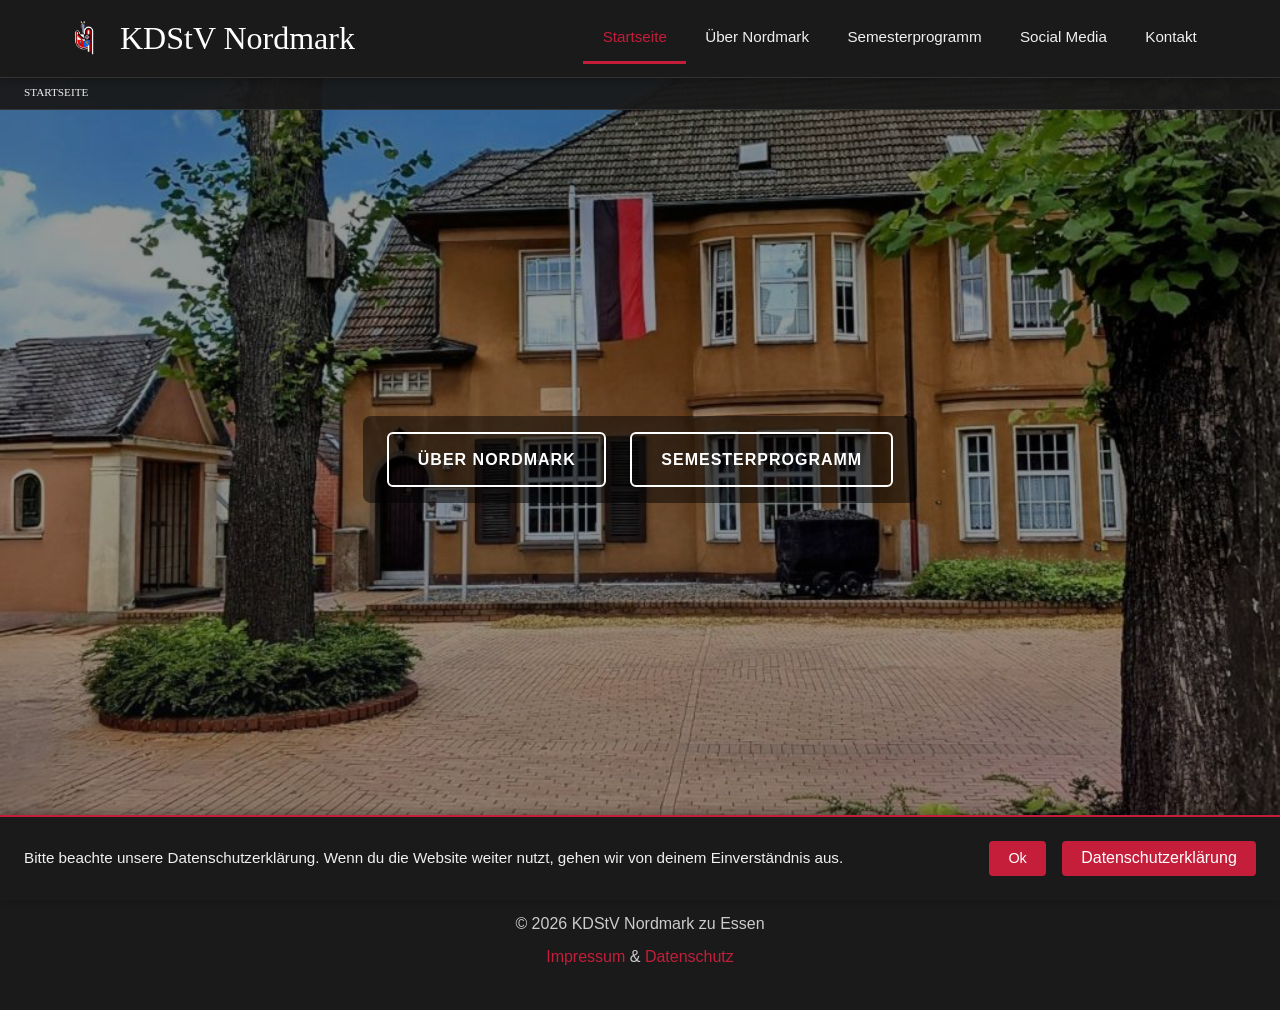
==== commit 3a685c51: "implementation" ====
--- a/index.html
+++ b/index.html
@@ -53,7 +53,7 @@
 </main>
 
 <footer>
-    <p>&copy; 2025 KDStV Nordmark zu Essen</p>
+    <p>&copy; 2026 KDStV Nordmark zu Essen</p>
     <p><a href="impressum.html">Impressum</a> & <a href="datenschutz.html">Datenschutz</a></p>
 </footer>
 
--- a/style.css
+++ b/style.css
@@ -358,6 +358,32 @@
     width: 100%;
 }
 
+.content-section-centered {
+    max-width: 900px;
+    margin: 0 auto;
+}
+
+.content-section-centered p {
+    text-align: center;
+}
+
+.content-section-centered h1,
+.content-section-centered h2,
+.content-section-centered h3,
+.content-section-centered h4 {
+    text-align: center;
+}
+
+.content-section-centered ul {
+    display: inline-block;
+    text-align: left;
+    margin: 0 auto;
+}
+
+.content-section-centered .principle-section {
+    justify-content: center;
+}
+
 .content-section-desktop {
     padding: 2rem 0;
     line-height: 1.8;
@@ -391,10 +417,10 @@
 .semesterprogramm-layout-desktop {
     display: grid;
     grid-template-columns: 1.5fr 1fr;
-    gap: 2rem;
+    gap: 1.5rem;
     width: 100%;
     overflow-x: hidden;
-    padding: 2rem 0.5rem;
+    padding: 2rem 0.25rem;
     align-items: stretch;
     height: 900px;
 }
@@ -440,10 +466,10 @@
 .semesterprogramm-buttons-desktop {
     display: grid;
     grid-template-columns: 1.5fr 1fr;
-    gap: 2rem;
+    gap: 1.5rem;
     width: 100%;
     margin-top: 2rem;
-    padding: 0 0.5rem;
+    padding: 0 0.25rem;
 }
 
 .semesterprogramm-right .calendar-container {
@@ -454,6 +480,8 @@
     font-size: 0.9rem;
     color: #333;
     margin: 0.5rem 0;
+    padding-bottom: 1.5rem;
+    border-bottom: 1px solid #ccc;
     text-align: center;
     padding: 0.8rem 1.5rem;
     flex-shrink: 0;
@@ -501,13 +529,19 @@
     padding: 0.8rem;
 }
 
-.fc-daygrid-day-frame {
-    min-height: 120px;
-}
-
 .fc-event-title {
     font-size: 0.9rem;
     padding: 0.5rem 0.3rem;
+    color: #000 !important;
+    overflow: hidden;
+    text-overflow: ellipsis;
+    white-space: nowrap;
+    display: block;
+}
+
+.fc-daygrid-day-frame {
+    min-height: 120px;
+    overflow: hidden;
 }
 
 @media (min-width: 1025px) {
@@ -620,7 +654,7 @@
     display: flex;
     gap: 1.5rem;
     justify-content: center;
-    flex-wrap: wrap;
+    flex-wrap: nowrap;
     background-color: rgba(0, 0, 0, 0.5);
     padding: 1rem 1.5rem;
     border-radius: 8px;
@@ -701,7 +735,7 @@
 }
 
 .button-download {
-    margin: 1.5rem 0;
+    margin: 0.3rem 0;
 }
 
 /* ================================
@@ -767,6 +801,33 @@
 .fc .fc-daygrid-day-frame {
     min-height: auto;
 }
+
+.fc-event {
+    color: #000 !important;
+}
+
+.fc-event-title {
+    color: #000 !important;
+}
+
+.fc .fc-daygrid-block-event .fc-event-title {
+    color: #000 !important;
+}
+
+.fc-daygrid-event {
+    overflow: hidden !important;
+}
+
+.fc-event-main {
+    overflow: hidden !important;
+}
+
+.fc-event-title {
+    overflow: hidden !important;
+    text-overflow: ellipsis !important;
+    white-space: nowrap !important;
+}
+
 
 .fc-event-title {
     font-size: 0.8rem;
@@ -1069,8 +1130,8 @@
 }
 
 .principle-icon {
-   width: 80px;
-   height: 80px;
+   width: 140px;
+   height: 140px;
    flex-shrink: 0;
    object-fit: contain;
 }
@@ -1091,8 +1152,8 @@
 }
 
 .wappen-display img {
-   width: 450px;
-   height: 450px;
+   width: 700px;
+   height: 700px;
    object-fit: contain;
 }
 
@@ -1108,17 +1169,26 @@
    }
 
    .principle-icon {
-       width: 60px;
-       height: 60px;
+       width: 120px;
+       height: 120px;
    }
 
    .principle-content {
        text-align: center;
    }
 
+   .content-section-centered {
+       max-width: 100%;
+   }
+
+   .wappen-display {
+       overflow: visible;
+   }
+
    .wappen-display img {
-       width: 280px;
-       height: 280px;
+       width: 100% !important;
+       height: auto !important;
+       max-width: 500px;
    }
 
    .header-container {
@@ -1160,7 +1230,20 @@
     }
 
     main {
-        padding: 0 1.2rem;
+        padding: 0 0.5rem;
+    }
+
+    main:has(.semesterprogramm-layout) {
+        padding: 0;
+    }
+
+    .content-section {
+        padding: 1rem 0.5rem;
+    }
+
+    .semesterprogramm-layout {
+        padding: 0;
+        width: 100%;
     }
 
     .page-header {
@@ -1197,17 +1280,18 @@
     }
 
     .hero-buttons {
-        gap: 1rem;
-    }
-
-    .button {
-        padding: 0.7rem 1.5rem;
-        font-size: 0.95rem;
+        gap: 0.8rem;
+        flex-wrap: nowrap;
+    }
+
+    .button-transparent {
+        padding: 0.7rem 1.2rem;
+        font-size: 0.85rem;
     }
 
     .pdf-object,
     .pdf-iframe {
-        height: 800px;
+        height: 1000px;
     }
 
     .lightwidget-widget {
@@ -1234,9 +1318,10 @@
     }
 
     .calendar-container {
-        min-height: 600px;
+        min-height: 800px;
         margin-bottom: 0;
         margin-top: 0.1rem;
+        padding: 1.5rem 1rem;
     }
 
     .calendar-container + p {
@@ -1256,6 +1341,11 @@
     hr {
         margin: 0.5rem 0 !important;
     }
+
+   .wappen-display img {
+       width: 300px;
+       height: 300px;
+   }
 }
 
 /* ================================
@@ -1263,67 +1353,79 @@
    ================================ */
 
 @media (max-width: 480px) {
-    .header-container {
-        padding: 0.8rem 1rem;
-    }
-
-    .logo-section img {
-        height: 40px;
-    }
-
-    .page-header {
-        padding: 1.5rem 0 1rem;
-    }
-
-    .page-header h1 {
-        font-size: 1.6rem;
-    }
-
-    .page-header p {
-        font-size: 1rem;
-    }
-
-    main {
-        padding: 0 1rem;
-    }
+   .header-container {
+       padding: 0.8rem 1rem;
+   }
+
+   .logo-section img {
+       height: 40px;
+   }
+
+   .page-header {
+       padding: 1.5rem 0 1rem;
+   }
+
+   .page-header h1 {
+       font-size: 1.6rem;
+   }
+
+   .page-header p {
+       font-size: 1rem;
+   }
+
+   main {
+       padding: 0 0.5rem;
+   }
+
+   .wappen-display img {
+       width: 90% !important;
+       height: auto !important;
+       max-width: 300px;
+   }
+}
 
 @media (max-width: 480px) {
-    .header-container {
-        padding: 0.8rem 1rem;
-    }
-
-    .logo-section img {
-        height: 40px;
-    }
-
-    .page-header {
-        padding: 1.5rem 0 1rem;
-    }
-
-    .page-header h1 {
-        font-size: 1.6rem;
-    }
-
-    .page-header p {
-        font-size: 1rem;
-    }
-
-    main {
-        padding: 0 1rem;
-    }
-
-    .hero {
-        padding: 2rem 1rem;
-        margin-bottom: 2rem;
-    }
-
-    .hero h1 {
-        font-size: 1.7rem;
-    }
-
-    .hero p {
-        font-size: 0.95rem;
-    }
+   .header-container {
+       padding: 0.8rem 1rem;
+   }
+
+   .logo-section img {
+       height: 40px;
+   }
+
+   .page-header {
+       padding: 1.5rem 0 1rem;
+   }
+
+   .page-header h1 {
+       font-size: 1.6rem;
+   }
+
+   .page-header p {
+       font-size: 1rem;
+   }
+
+   main {
+       padding: 0 0.5rem;
+   }
+
+   .wappen-display img {
+       width: 260px;
+       height: 260px;
+   }
+
+   .hero {
+       padding: 2rem 1rem;
+       margin-bottom: 2rem;
+   }
+
+   .hero h1 {
+       font-size: 1.7rem;
+   }
+
+   .hero p {
+       font-size: 0.95rem;
+   }
 
     .hero-with-bg {
         padding: 4rem 1rem;
@@ -1380,4 +1482,4 @@
         padding: 1.5rem 1rem;
     }
 }
-}
+
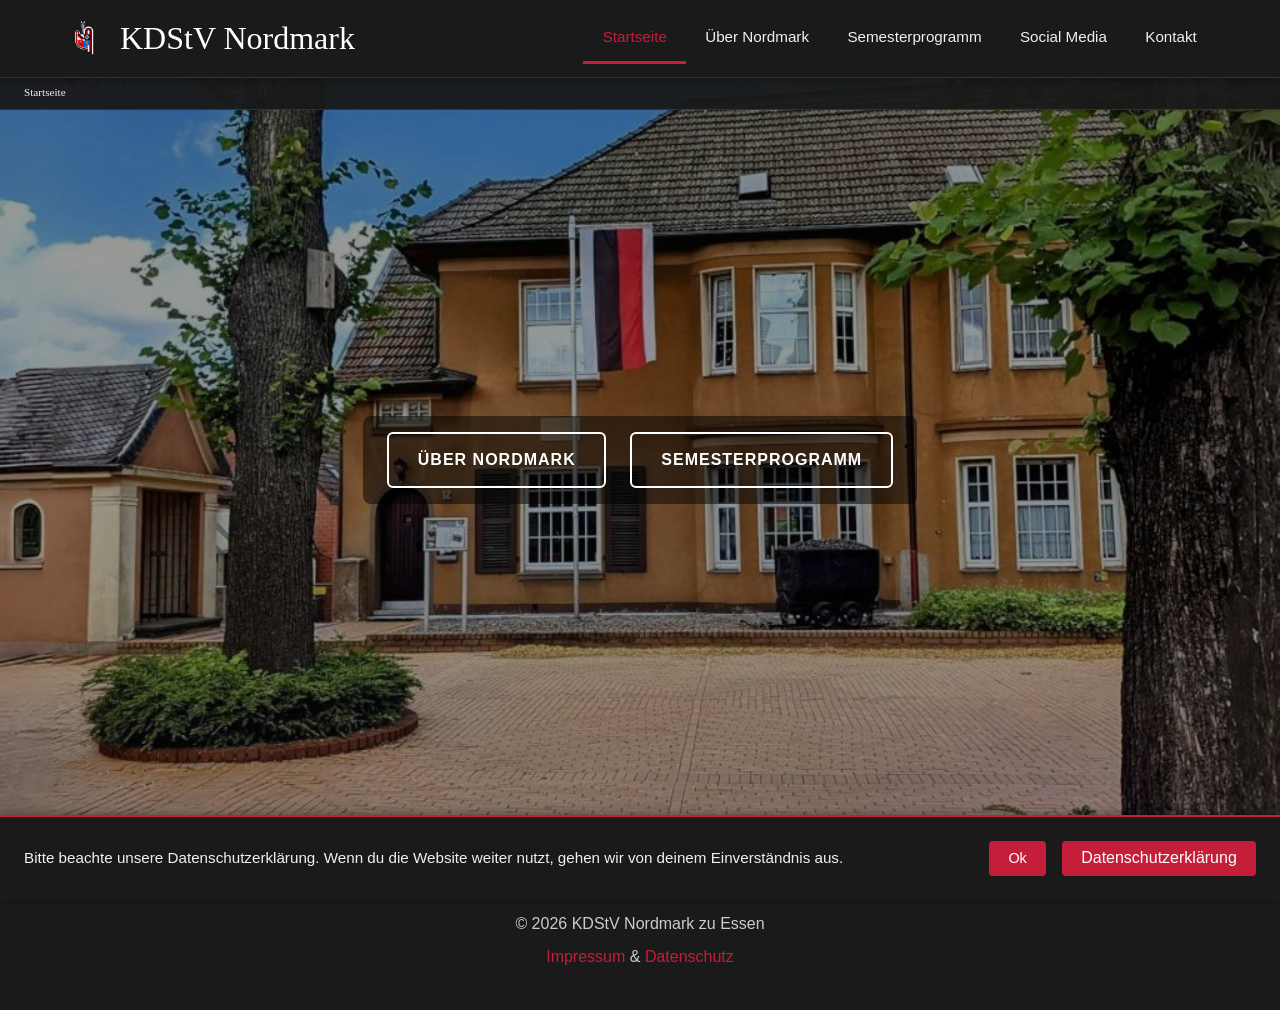
==== commit f9e107e5: "implementation3344444" ====
--- a/index.html
+++ b/index.html
@@ -4,6 +4,7 @@
     <meta charset="UTF-8">
     <meta name="viewport" content="width=device-width, initial-scale=1.0">
     <title>Startseite - KDStV Nordmark</title>
+    <link rel="preload" as="image" href="images/HausVorneSommer.jpg">
     <link rel="preconnect" href="https://fonts.googleapis.com">
     <link rel="preconnect" href="https://fonts.gstatic.com" crossorigin>
     <link href="https://fonts.googleapis.com/css2?family=Cormorant+Garamond:wght@400;500;600;700&family=Gentium+Book+Basic&display=swap" rel="stylesheet">
--- a/style.css
+++ b/style.css
@@ -142,7 +142,6 @@
     font-weight: 400;
     display: none;
     font-family: "Gentium Book Basic", "Lucida Handwriting", "Monotype Corsiva", cursive;
-    text-transform: uppercase;
 }
 
 .breadcrumb-bar.visible {
@@ -629,6 +628,7 @@
     background-position: center;
     background-color: rgba(0, 0, 0, 0.4);
     background-blend-mode: overlay;
+    background-attachment: fixed;
     color: white;
     padding: 8rem 1.5rem;
     border-radius: 0;
@@ -641,6 +641,8 @@
     align-items: center;
     justify-content: center;
     overflow: hidden;
+    will-change: background-position;
+    contain: layout style paint;
 }
 
 .hero-with-bg h1 {
@@ -1272,6 +1274,7 @@
         margin: -140px calc(-50vw + 50%) 0 calc(-50vw + 50%);
         width: 100vw;
         min-height: 100vh;
+        background-attachment: scroll;
     }
 
     .hero-with-bg h1 {
@@ -1433,6 +1436,7 @@
         margin: -140px calc(-50vw + 50%) 0 calc(-50vw + 50%);
         width: 100vw;
         min-height: 100vh;
+        background-attachment: scroll;
     }
 
     .hero-with-bg h1 {
